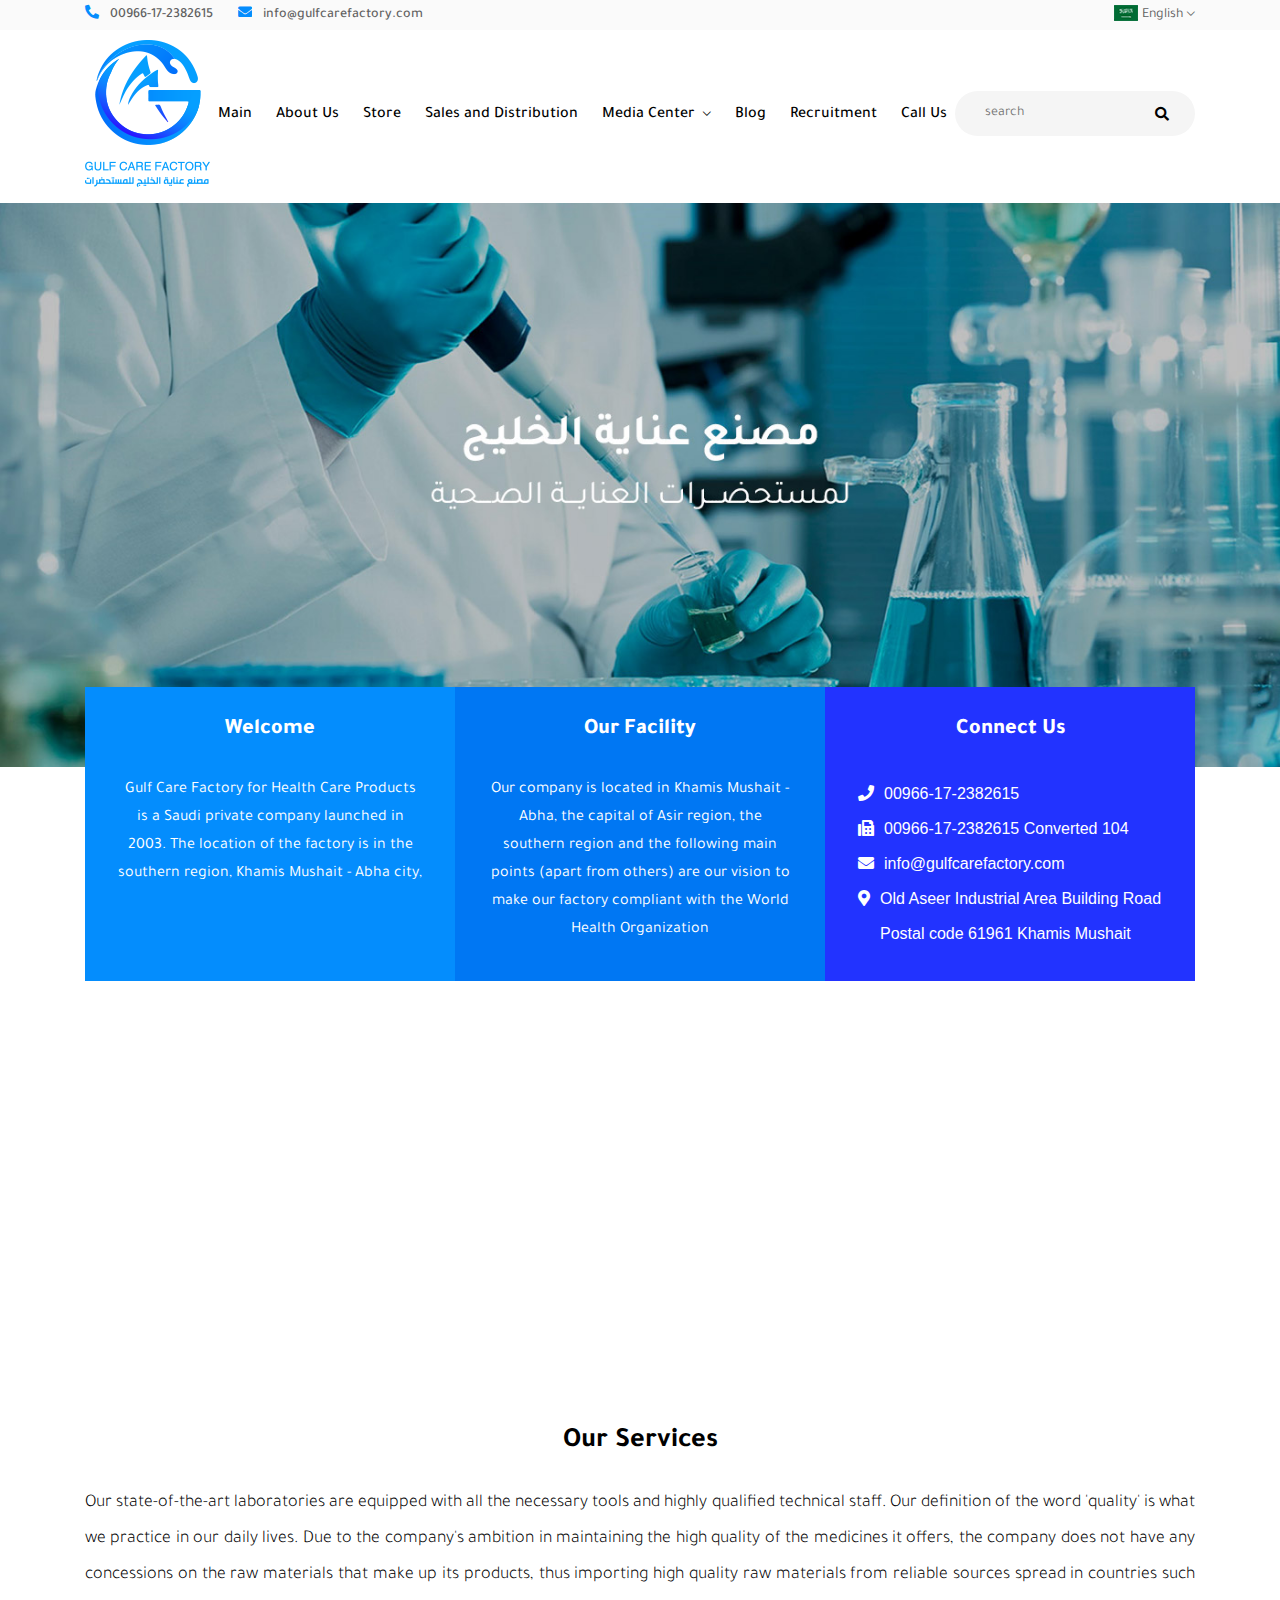
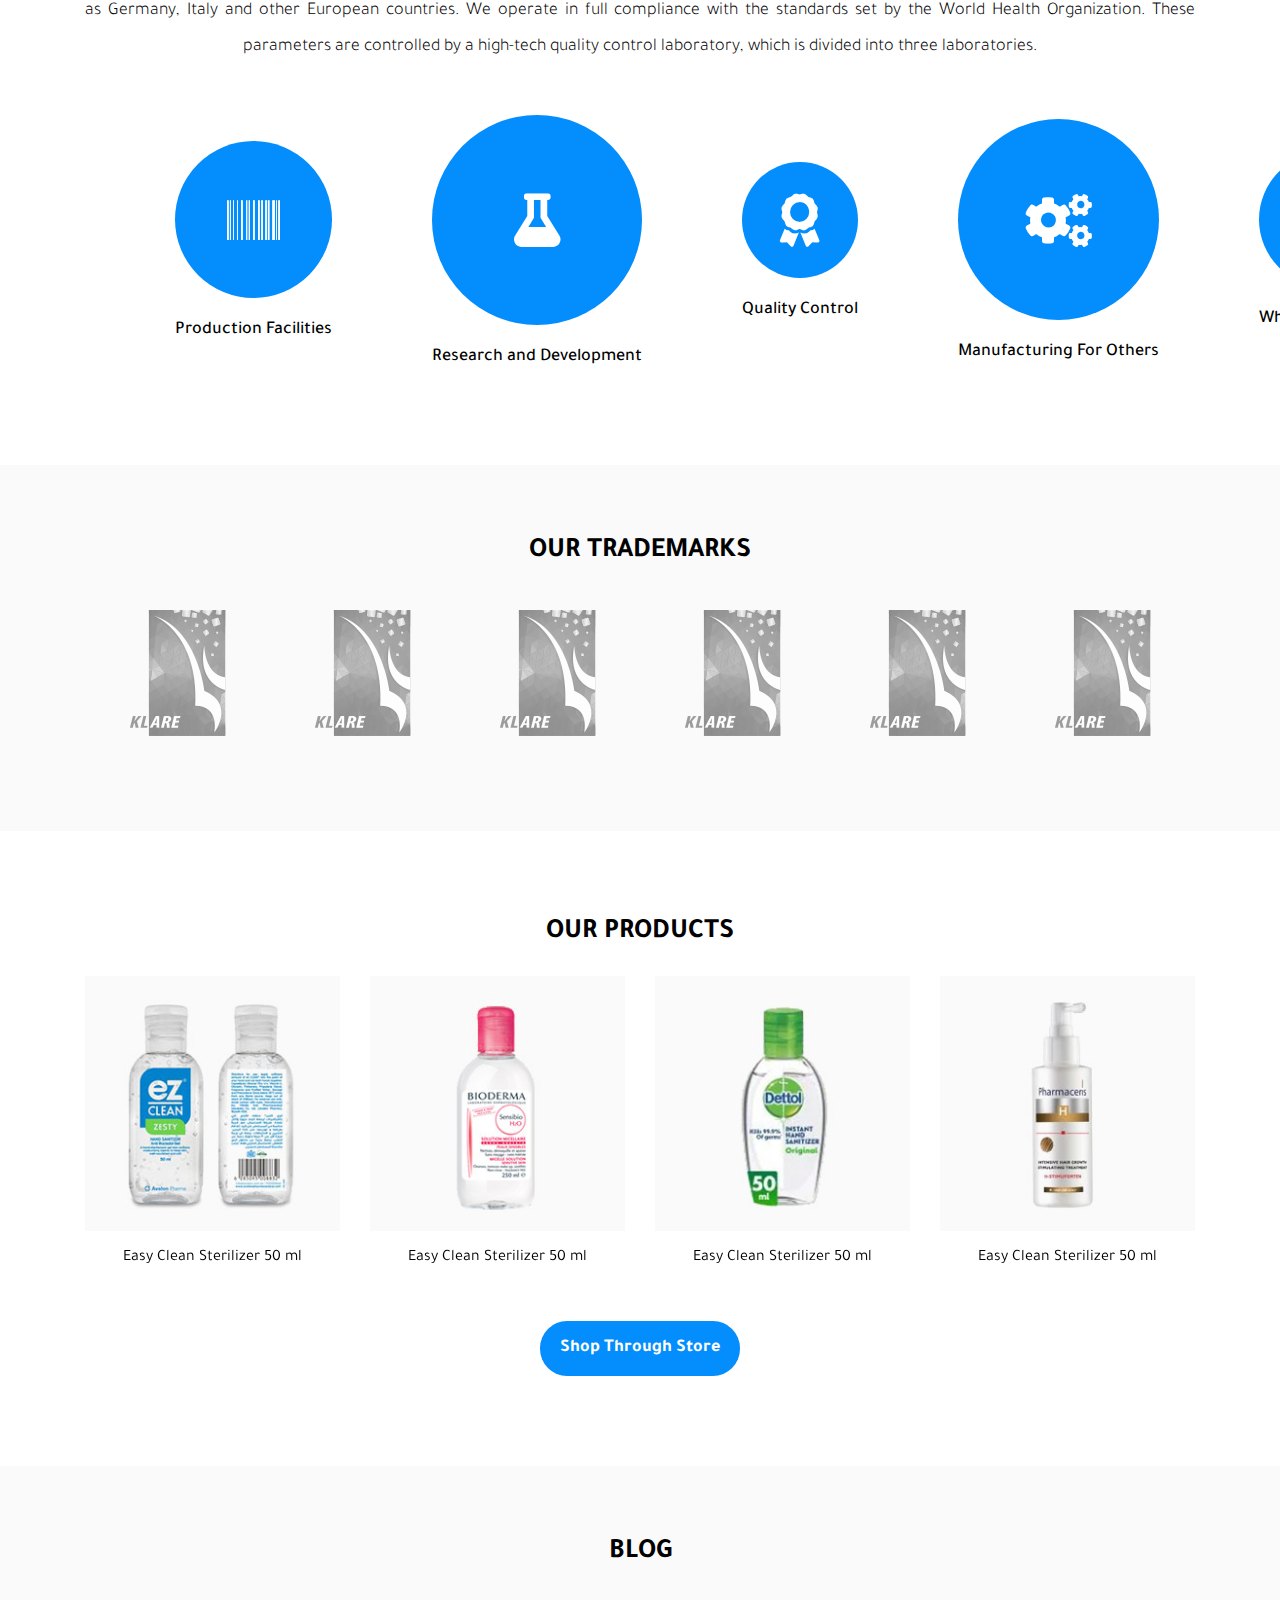
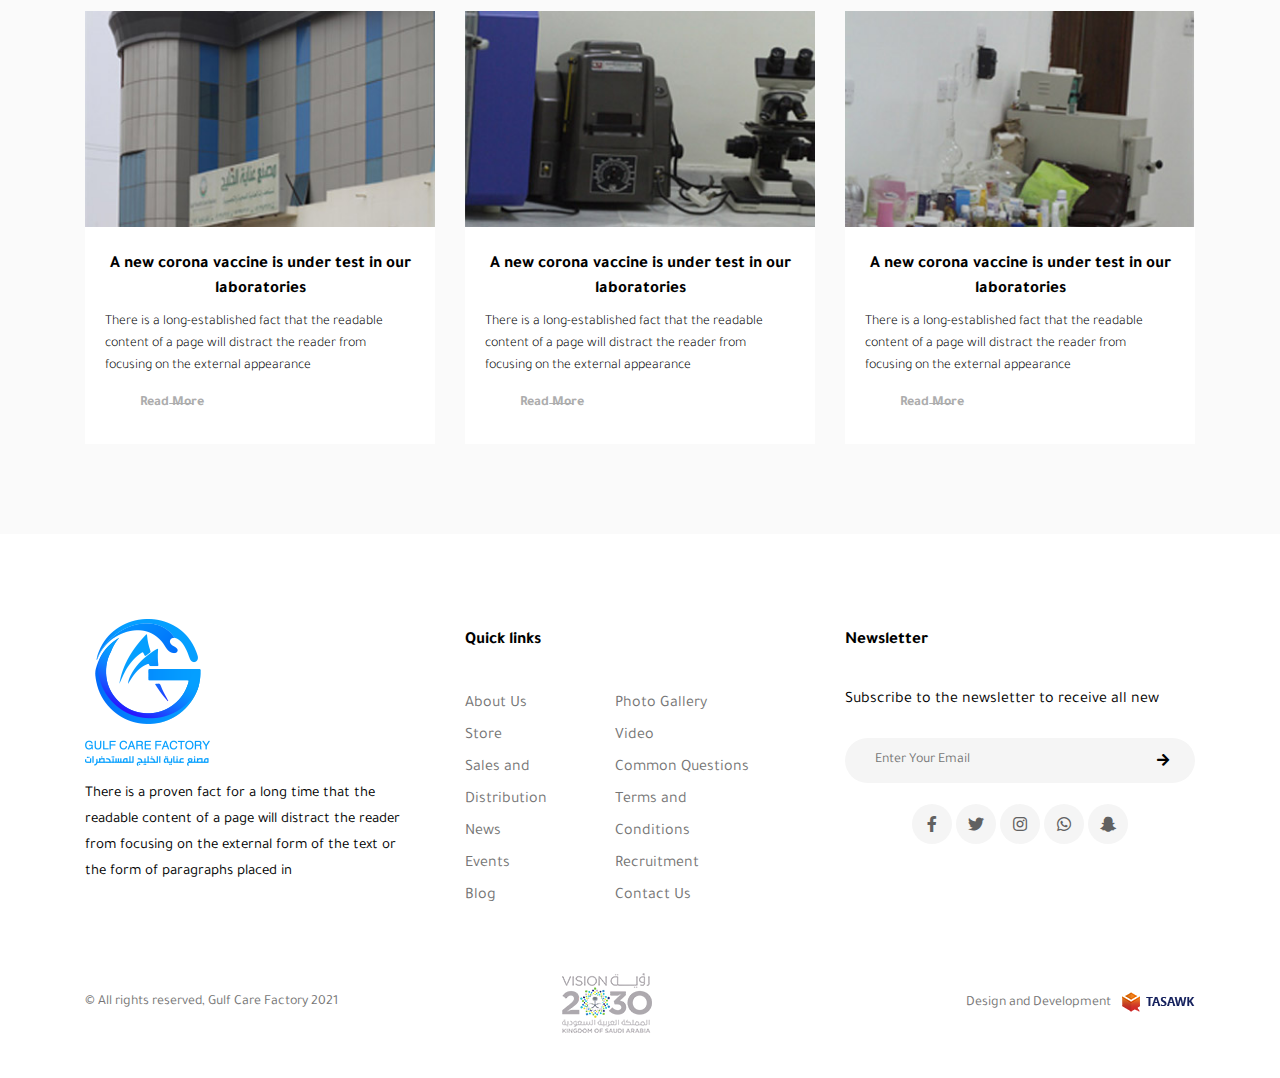
==== index.html @ c0b837b6 "first commit" ====
<!doctype html>
<html lang="en" dir="ltr">

<head>
    <meta charset="utf-8">
    <meta http-equiv="X-UA-Compatible" content="IE=edge">
    <meta name="viewport" content="width=device-width, initial-scale=1">
    <title>GULF CARE</title>
    <link rel="icon" href="images/fav.png" type="image/png">
    <link rel="stylesheet" href="css/all.min.css">
    <link rel="stylesheet" href="css/fontawesome.min.css">
    <link rel="stylesheet" href="css/bootstrap.min.css">
    <link rel="stylesheet" href="css/fonts.css">
    <link rel="stylesheet" href="css/animate.css">
    <link rel="stylesheet" href="css/Linearicons.css">
    <link rel="stylesheet" href="css/swiper.min.css">
    <link rel="stylesheet" href="css/style.css">
</head>

<body>
    <!-- header section -->
    <header>
        <div class="header-info">
            <div class="container">
                <div class="info-cont">
                    <div class="contact-info">
                        <a href="tel:0096112611219" class="phone-link">
                            <i class="fas fa-phone"></i>
                            <span>00966-17-2382615</span>
                        </a>
                        <a href="mailto:info@gulfcarefactory.com" class="phone-link">
                            <i class="fas fa-envelope"></i>
                            <span>info@gulfcarefactory.com</span>
                        </a>
                    </div>
                    <div class="lang-section d-none d-lg-block">
                        <img src="images/lang.png" alt="lang-img">
                        <div class="dropdown">
                            <span class="lang-word chevron-down">English</span>
                            <div class="dropdown-content">
                                <a class="cat-drop" href="index.html">English</a>
                                <a class="cat-drop" href="index-ar.html">العربيه</a>
                            </div>
                        </div>
                    </div>
                </div>
            </div>
        </div>
        <div class="top-header">
            <div class="container">
                <div class="nav-header plus-class">
                    <figure class="img-logo">
                        <a href="#"><img src="images/logo.png" class="img-fluid"></a>
                    </figure>
                    <div class="navgition">
                        <div class="nav-head">
                            <div class="container">
                                <div class="first-head">
                                    <figure><img src="images/logo.png" alt="img-logo"></figure>
                                    <a class="fixall close-btn">
                                        <i class="fas fa-times"></i>
                                    </a>
                                </div>
                                <div class="search-cont">
                                    <input type="email" name="txtemail" value="" class="search-input"
                                        placeholder="search">
                                    <button type="submit" class="search-button">
                                        <i class="fas fa-search"></i>
                                    </button>
                                </div>
                            </div>
                        </div>
                        <ul class="big-menu list-unstyled">
                            <li>
                                <a href="#">
                                    Main
                                </a>
                            </li>
                            <li>
                                <a href="#">
                                    About Us
                                </a>
                            </li>
                            <li>
                                <a href="#">
                                    Store
                                </a>
                            </li>
                            <li>
                                <a href="#">
                                    Sales and Distribution
                                </a>
                            </li>
                            <li class="dropdown">
                                <a href="#">Media Center </a>
                                <ul class="dropdown-content list-unstyled">
                                    <li><a href="#">News</a></li>
                                    <li><a href="#">Events</a></li>
                                    <li><a href="#">Photo Gallery</a></li>
                                    <li><a href="#">Video</a></li>
                                </ul>              
                            </li>
                            <li>
                                <a href="#">
                                    Blog
                                </a>
                            </li>
                            <li>
                                <a href="#">
                                    Recruitment
                                </a>
                            </li>
                            <li>
                                <a href="#">
                                    Call Us
                                </a>
                            </li>  
                        </ul>
                        <div class="lang-section hide-big d-lg-none d-block">
                            <img src="images/lang.png" alt="lang-img">
                            <div class="dropdown">
                                <span class="lang-word chevron-down">English</span>
                                <div class="dropdown-content">
                                    <a class="cat-drop" href="index.html">English</a>
                                    <a class="cat-drop" href="index-ar.html">العربيه</a>
                                </div>
                            </div>
                        </div>
                    </div>
                    <div class="search-cont d-none d-lg-block">
                        <input type="email" name="txtemail" value="" class="search-input"
                            placeholder="search">
                        <button type="submit" class="search-button">
                            <i class="fas fa-search"></i>
                        </button>
                    </div>
                    <div class="show-icons">
                        <a class="menu-bars fixall" id="menu-id" href="#!">
                            <i class="fas fa-bars"></i>
                        </a>
                    </div>
                </div>
            </div>
        </div>
    </header>
    <!-- header section     -->
    <!-- main slider -->
    <div class="main-slider">
        <div class="swiper-container">
            <!-- Additional required wrapper -->
            <div class="swiper-wrapper">
              <!-- Slides -->
                <div class="swiper-slide">
                    <div class="main">
                        <a href="#!" class="pro-img">
                            <img src="images/main.jpg" class="img-fluid">
                        </a>
                    </div>
                </div>
                <div class="swiper-slide">
                    <div class="main">
                        <a href="#!" class="pro-img">
                            <img src="images/main.jpg" class="img-fluid">
                        </a>
                    </div>
                </div>
                <div class="swiper-slide">
                    <div class="main">
                        <a href="#!" class="pro-img">
                            <img src="images/main.jpg" class="img-fluid">
                        </a>
                    </div>
                </div>
            </div>
            <div class="swiper-pagination"></div>
          
            <div class="swiper-btn-prev swiper-btn"><span class="fas fa-chevron-right"></span></div>
            <div class="swiper-btn-next swiper-btn"><span class="fas fa-chevron-left"></span></div>
        </div>
    </div>
    <!-- main slider -->
    <!-- about us section -->
    <div class="about-section">
        <div class="container">
            <div class="about-parent">
                <div class="about-cont">
                    <div class="about-box">
                        <h2 class="about-head">Welcome</h2>
                        <p class="about-pargh">Gulf Care Factory for Health Care Products is a Saudi private company launched in 2003. The location of the factory is in the southern region, Khamis Mushait - Abha city,</p>
                    </div>
                    <div class="about-box">
                        <h2 class="about-head">Our Facility</h2>
                        <p class="about-pargh">Our company is located in Khamis Mushait - Abha, the capital of Asir region, the southern region and the following main points (apart from others) are our vision to make our factory compliant with the World Health Organization</p>
                    </div>
                    <div class="about-box">
                        <h2 class="about-head">Connect Us</h2>
                        <div class="about-info">
                            <a href="tel:0096112611219" class="about-link">
                                <i class="fas fa-phone"></i>
                                <span>00966-17-2382615</span>
                            </a>
                            <a href="#" class="about-link">
                                <i class="fas fa-fax"></i>
                                <span>00966-17-2382615 Converted 104</span>
                            </a>
                            <a href="mailto:info@gulfcarefactory.com" class="about-link">
                                <i class="fas fa-envelope"></i>
                                <span>info@gulfcarefactory.com</span>
                            </a>
                            <a href="#" class="about-link">
                                <i class="fas fa-map-marker-alt"></i>
                                <span>Old Aseer Industrial Area Building Road
                                    Postal code 61961 Khamis Mushait</span>
                            </a>
                        </div>
                    </div>
                </div>
            </div>
        </div>
    </div>
    <!-- about us section -->
    <!-- banner section -->
    <div class="banner-section">
      <div class="container">
          <div class="banner-image wow fadeInDown" wow-data-delay="5s">
              <a href="#"><img src="images/banner.jpg" alt="banner-image"></a>
          </div>
      </div>
    </div>
    <!-- banner section -->
    <!-- ourservice section -->
    <div class="service-section">
      <div class="container">
        <div class="service-cont">
          <h2 class="service-head">Our Services</h2>
          <p class="service-pargh">Our state-of-the-art laboratories are equipped with all the necessary tools and highly qualified technical staff. Our definition of the word 'quality' is what we practice in our daily lives.
               Due to the company's ambition in maintaining the high quality of the medicines it offers, the company does not have any concessions on the raw materials that make up its products, thus importing high quality raw materials from reliable sources spread in countries such as Germany, Italy and other European countries.
               We operate in full compliance with the standards set by the World Health Organization. These parameters are controlled by a high-tech quality control laboratory, which is divided into three laboratories.</p>
        </div>
      </div>
    </div>
    <!-- ourservice section -->
    <!-- section image-cat -->
    <section class="image-cat">
        <div class="container">
            <div class="swiper-containeres">
                <div class="image-row">
                    <div class="swiper-slidees">
                        <a href="#" class="image-sub">
                            <div class="image-box">
                                <i class="fas fa-barcode"></i>
                            </div>
                            <span class="image-text">Production Facilities</span>
                        </a>
                    </div>
                    <div class="swiper-slidees">
                        <a href="#" class="image-sub">
                            <div class="image-box">
                                <i class="fas fa-flask"></i>
                            </div>
                            <span class="image-text">Research and Development</span>
                        </a>
                    </div>
                    <div class="swiper-slidees">
                        <a href="#" class="image-sub">
                            <div class="image-box">
                                <i class="fas fa-award"></i>
                            </div>
                            <span class="image-text">Quality Control</span>
                        </a>
                    </div>
                    <div class="swiper-slidees">
                        <a href="#" class="image-sub">
                            <div class="image-box">
                                <i class="fas fa-cogs"></i>
                            </div>
                            <span class="image-text">Manufacturing For Others</span>
                        </a>
                    </div>
                    <div class="swiper-slidees">
                        <a href="#" class="image-sub">
                            <div class="image-box">
                                <i class="fas fa-boxes"></i>
                            </div>
                            <span class="image-text">Wholesale Orders</span>
                        </a>
                    </div>
                </div>
            </div>
            <div class="swiper-pagination"></div>
        </div>
    </section>
    <!-- section image-cat --> 
    <!-- brand slider -->
    <div class="brand-section">
        <div class="container">
            <h2 class="brand-head">Our Trademarks</h2>
            <div class="brand-slider">
                <div class="swiper-container">
                    <!-- Additional required wrapper -->
                    <div class="swiper-wrapper">
                      <!-- Slides -->
                        <div class="swiper-slide">
                            <div class="brand">
                                <a href="#!" class="brand-img">
                                    <img src="images/logo2.png" class="img-fluid">
                                </a>
                            </div>
                        </div>
                        <div class="swiper-slide">
                            <div class="brand">
                                <a href="#!" class="brand-img">
                                    <img src="images/logo2.png" class="img-fluid">
                                </a>
                            </div>
                        </div>
                        <div class="swiper-slide">
                            <div class="brand">
                                <a href="#!" class="brand-img">
                                    <img src="images/logo2.png" class="img-fluid">
                                </a>
                            </div>
                        </div>
                        <div class="swiper-slide">
                            <div class="brand">
                                <a href="#!" class="brand-img">
                                    <img src="images/logo2.png" class="img-fluid">
                                </a>
                            </div>
                        </div>
                        <div class="swiper-slide">
                            <div class="brand">
                                <a href="#!" class="brand-img">
                                    <img src="images/logo2.png" class="img-fluid">
                                </a>
                            </div>
                        </div>
                        <div class="swiper-slide">
                            <div class="brand">
                                <a href="#!" class="brand-img">
                                    <img src="images/logo2.png" class="img-fluid">
                                </a>
                            </div>
                        </div>
                    </div>
                </div>
                <div class="swiper-pagination"></div>
                  
                <div class="swiper-btn-prev swiper-btn"><span class="fas fa-chevron-right"></span></div>
                <div class="swiper-btn-next swiper-btn"><span class="fas fa-chevron-left"></span></div>
            </div>
        </div>
    </div>
    <!-- brand slider -->    
    <!-- product slider -->
    <div class="product-section">
        <div class="container">
            <h2 class="product-head">Our Products</h2>
            <div class="product-slider">
                <div class="swiper-container">
                    <!-- Additional required wrapper -->
                    <div class="swiper-wrapper">
                      <!-- Slides -->
                        <div class="swiper-slide">
                            <div class="product">
                                <a href="#!" class="product-img">
                                    <img src="images/product1.jpg" class="img-fluid">
                                </a>
                                <div class="product-content">
                                    <a class="product-name" href="#!">Easy Clean Sterilizer 50 ml</a>
                                </div> 
                            </div>   
                        </div>
                        <div class="swiper-slide">
                            <div class="product">
                                <a href="#!" class="product-img">
                                    <img src="images/product2.jpg" class="img-fluid">
                                </a>
                                <div class="product-content">
                                    <a class="product-name" href="#!">Easy Clean Sterilizer 50 ml</a>
                                </div> 
                            </div>
                        </div>
                        <div class="swiper-slide">
                            <div class="product">
                                <a href="#!" class="product-img">
                                    <img src="images/product3.jpg" class="img-fluid">
                                </a>
                                <div class="product-content">
                                    <a class="product-name" href="#!">Easy Clean Sterilizer 50 ml</a>
                                </div> 
                            </div>
                        </div>
                        <div class="swiper-slide">
                            <div class="product">
                                <a href="#!" class="product-img">
                                    <img src="images/product4.jpg" class="img-fluid">
                                </a>
                                <div class="product-content">
                                    <a class="product-name" href="#!">Easy Clean Sterilizer 50 ml</a>
                                </div> 
                            </div>
                        </div>
                    </div>
                </div>
                <div class="swiper-pagination"></div>
                  
                <div class="swiper-btn-prev swiper-btn"><span class="fas fa-chevron-right"></span></div>
                <div class="swiper-btn-next swiper-btn"><span class="fas fa-chevron-left"></span></div>

                <div class="product-submit">
                    <button class="product-button">Shop Through Store</button>
                </div>
            </div>
        </div>
    </div>
    <!-- product slider -->   
    <!-- product slider -->
    <div class="blog-section">
        <div class="container">
            <h2 class="blog-head">Blog</h2>
            <div class="blog-slider">
                <div class="swiper-container">
                    <!-- Additional required wrapper -->
                    <div class="swiper-wrapper">
                      <!-- Slides -->
                        <div class="swiper-slide">
                            <div class="blog">
                                <a href="#!" class="blog-img">
                                    <img src="images/box1.jpg" class="img-fluid">
                                </a>
                                <div class="blog-content">
                                    <a class="blog-name" href="#!">A new corona vaccine is under test in our laboratories</a>
                                    <p class="blog-pargh">There is a long-established fact that the readable content of a page will distract the reader from focusing on the external appearance</p>
                                    <a href="#" class="blog-link">Read More</a>
                                </div>
                            </div>   
                        </div>
                        <div class="swiper-slide">
                            <div class="blog">
                                <a href="#!" class="blog-img">
                                    <img src="images/box2.jpg" class="img-fluid">
                                </a>
                                <div class="blog-content">
                                    <a class="blog-name" href="#!">A new corona vaccine is under test in our laboratories</a>
                                    <p class="blog-pargh">There is a long-established fact that the readable content of a page will distract the reader from focusing on the external appearance</p>
                                    <a href="#" class="blog-link">Read More</a>
                                </div> 
                            </div>
                        </div>
                        <div class="swiper-slide">
                            <div class="blog">
                                <a href="#!" class="blog-img">
                                    <img src="images/box3.jpg" class="img-fluid">
                                </a>
                                <div class="blog-content">
                                    <a class="blog-name" href="#!">A new corona vaccine is under test in our laboratories</a>
                                    <p class="blog-pargh">There is a long-established fact that the readable content of a page will distract the reader from focusing on the external appearance</p>
                                    <a href="#" class="blog-link">Read More</a>
                                </div>
                            </div>
                        </div>
                    </div>
                </div>
                <div class="swiper-pagination"></div>
                  
                <div class="swiper-btn-prev swiper-btn"><span class="fas fa-chevron-right"></span></div>
                <div class="swiper-btn-next swiper-btn"><span class="fas fa-chevron-left"></span></div>
            </div>
        </div>
    </div>
    <!-- blog slider -->
    <footer>
        <div class="container">
            <div class="first-footer">
                <div class="row">
                    <div class="col-lg-4 col-xs-12">
                        <figure class="footer-logo">
                            <img src="images/logo.png" class="img-fluid" alt="logo">
                        </figure>
                        <p class="footer-pargh">There is a proven fact for a long time that the readable content of a page will distract the reader from focusing on the external form of the text or the form of paragraphs placed in </p>
                    </div>
                    <div class="col-lg-4 col-xs-12">
                        <div class="list-footer">
                            <h3 class="list-head">Quick links</h3>
                            <div class="list-cont">
                                <div class="nav-foot-cont">
                                    <ul class="nav-foot list-unstyled">
                                        <li>
                                            <a href="#">About Us</a>
                                        </li>
                                        <li>
                                            <a href="#">Store</a>
                                        </li>
                                        <li>
                                            <a href="#">Sales and Distribution</a>
                                        </li>
                                        <li>
                                            <a href="#">News</a>
                                        </li>
                                        <li>
                                            <a href="#">Events</a>
                                        </li>
                                        <li>
                                            <a href="#">Blog</a>
                                        </li>
                                    </ul>
                                </div>
                                <div class="nav-foot-cont">
                                    <ul class="nav-foot list-unstyled">
                                        <li>
                                            <a href="#">Photo Gallery</a>
                                        </li>
                                        <li>
                                            <a href="#">Video</a>
                                        </li>
                                        <li>
                                            <a href="#">Common Questions</a>
                                        </li>
                                        <li>
                                            <a href="#">Terms and Conditions
                                            </a>
                                        </li>
                                        <li>
                                            <a href="#">Recruitment</a>
                                        </li>
                                        <li>
                                            <a href="#">Contact Us</a>
                                        </li>
                                    </ul>
                                </div>
                            </div>
                        </div>    
                    </div>
                    <div class="col-lg-4 col-xs-12">
                        <div class="news-letter">
                            <form action="" method="post">
                                <h3 class="news-header foot-header">Newsletter</h3>
                                <span class="news-span">Subscribe to the newsletter to receive all new</span>
                                <div class="newsletter-cont">
                                    <input type="email" name="txtemail" value="" class="newsletter-input"
                                        placeholder="Enter Your Email">
                                    <button type="submit" class="newsletter-button">
                                        <i class="fas fa-arrow-right"></i>
                                    </button>
                                </div>
                            </form>
                        </div>
                        <div class="social">
                            <a href="#" class="social-link">
                                <i class="fab fa-facebook-f"></i>
                            </a>
                            <a href="#" class="social-link">
                                <i class="fab fa-twitter"></i>
                            </a>
                            <a href="#" class="social-link">
                                <i class="fab fa-instagram"></i>
                            </a>
                            <a href="#" class="social-link">
                                <i class="fab fa-whatsapp"></i>
                            </a>
                            <a href="#" class="social-link">
                                <i class="fab fa-snapchat-ghost"></i>
                            </a>
                        </div>
                    </div>
                </div>
            </div>
            <div class="second-footer">
                <div class="copy-right"> © All rights reserved, Gulf Care Factory 2021 </div>
                <a href="#" class="saudi-img"><img src="images/Saudi.png" alt="vision"></a>
                <span class="design-text"><span>Design and Development </span>
                    <a href="#"><img src="images/tasawk-en.png" class="taswak" alt="taswak"></a>
                </span>
            </div>
        </div>
    </footer> 
    <!-- overlay -->
    <div class="overlay-box"></div>
    <div class="overlay-box2"></div>
    <!-- overlay -->
    <script src="js/jquery-3.4.1.min.js"></script>
    <script src="js/bootstrap.min.js"></script>
    <script src="js/swiper.min.js"></script>
    <script src="js/simpleParallax.js"></script>
    <script src="js/wow.min.js"></script>
    <script src="js/script.js"></script>

</body>

</html>
---- css/fonts.css ----
@font-face {
    font-family: "TajawalExtraLight";
    src: url("../webfonts/Tajawal/Tajawal-ExtraLight.woff2") format("woff2"), url("../webfonts/Tajawal/Tajawal-ExtraLight.woff") format("woff"), url("../webfonts/Tajawal/Tajawal-ExtraLight.ttf") format("truetype");
    font-weight: 200;
    font-style: normal;
}

@font-face {
    font-family: "TajawalLight";
    src: url("../webfonts/Tajawal/Tajawal-Light.woff2") format("woff2"), url("../webfonts/Tajawal/Tajawal-Light.woff") format("woff"), url("../webfonts/Tajawal/Tajawal-Light.ttf") format("truetype");
    font-weight: 300;
    font-style: normal;
}

@font-face {
    font-family: "TajawalRegular";
    src: url("../webfonts/Tajawal/Tajawal-Regular.woff2") format("woff2"), url("../webfonts/Tajawal/Tajawal-Regular.woff") format("woff"), url("../webfonts/Tajawal/Tajawal-Regular.ttf") format("truetype");
    font-weight: 400;
    font-style: normal;
}

@font-face {
    font-family: "TajawalMedium";
    src: url("../webfonts/Tajawal/Tajawal-Medium.woff2") format("woff2"), url("../webfonts/Tajawal/Tajawal-Medium.woff") format("woff"), url("../webfonts/Tajawal/Tajawal-Medium.ttf") format("truetype");
    font-weight: 500;
    font-style: normal;
}

@font-face {
    font-family: "TajawalBold";
    src: url("../webfonts/Tajawal/Tajawal-Bold.woff2") format("woff2"), url("../webfonts/Tajawal/Tajawal-Bold.woff") format("woff"), url("../webfonts/Tajawal/Tajawal-Bold.ttf") format("truetype");
    font-weight: 700;
    font-style: normal;
}

@font-face {
    font-family: "TajawalExtraBold";
    src: url("../webfonts/Tajawal/Tajawal-ExtraBold.woff2") format("woff2"), url("../webfonts/Tajawal/Tajawal-ExtraBold.woff") format("woff"), url("../webfonts/Tajawal/Tajawal-ExtraBold.ttf") format("truetype");
    font-weight: 800;
    font-style: normal;
}

@font-face {
    font-family: "TajawalBlack";
    src: url("../webfonts/Tajawal/Tajawal-Black.woff2") format("woff2"), url("../webfonts/Tajawal/Tajawal-Black.woff") format("woff"), url("../webfonts/Tajawal/Tajawal-Black.ttf") format("truetype");
    font-weight: 900;
    font-style: normal;
}
---- css/Linearicons.css ----
@font-face {
	font-family: 'Linearicons-Free';
	 src: url('../webfonts/Linearicons/Linearicons-Free.eot?w118d');
     src: url('../webfonts/Linearicons/Linearicons-Free.eot?#iefixw118d') format('embedded-opentype'),
          url('../webfonts/Linearicons/Linearicons-Free.woff2?w118d') format('woff2'),
          url('../webfonts/Linearicons/Linearicons-Free.woff?w118d') format('woff'), url('../webfonts/Linearicons/Linearicons-Free.ttf?w118d')             format('truetype'), 
          url('../webfonts/Linearicons/Linearicons-Free.svg?w118d#Linearicons-Free') format('svg');;
	font-weight: normal;
	font-style: normal;
}

.lnr {
	font-family: 'Linearicons-Free';
	speak: none;
	font-style: normal;
	font-weight: normal;
	font-variant: normal;
	text-transform: none;
	line-height: 1;

	/* Better Font Rendering =========== */
	-webkit-font-smoothing: antialiased;
	-moz-osx-font-smoothing: grayscale;
}

.lnr-home:before {
	content: "\e800";
}
.lnr-apartment:before {
	content: "\e801";
}
.lnr-pencil:before {
	content: "\e802";
}
.lnr-magic-wand:before {
	content: "\e803";
}
.lnr-drop:before {
	content: "\e804";
}
.lnr-lighter:before {
	content: "\e805";
}
.lnr-poop:before {
	content: "\e806";
}
.lnr-sun:before {
	content: "\e807";
}
.lnr-moon:before {
	content: "\e808";
}
.lnr-cloud:before {
	content: "\e809";
}
.lnr-cloud-upload:before {
	content: "\e80a";
}
.lnr-cloud-download:before {
	content: "\e80b";
}
.lnr-cloud-sync:before {
	content: "\e80c";
}
.lnr-cloud-check:before {
	content: "\e80d";
}
.lnr-database:before {
	content: "\e80e";
}
.lnr-lock:before {
	content: "\e80f";
}
.lnr-cog:before {
	content: "\e810";
}
.lnr-trash:before {
	content: "\e811";
}
.lnr-dice:before {
	content: "\e812";
}
.lnr-heart:before {
	content: "\e813";
}
.lnr-star:before {
	content: "\e814";
}
.lnr-star-half:before {
	content: "\e815";
}
.lnr-star-empty:before {
	content: "\e816";
}
.lnr-flag:before {
	content: "\e817";
}
.lnr-envelope:before {
	content: "\e818";
}
.lnr-paperclip:before {
	content: "\e819";
}
.lnr-inbox:before {
	content: "\e81a";
}
.lnr-eye:before {
	content: "\e81b";
}
.lnr-printer:before {
	content: "\e81c";
}
.lnr-file-empty:before {
	content: "\e81d";
}
.lnr-file-add:before {
	content: "\e81e";
}
.lnr-enter:before {
	content: "\e81f";
}
.lnr-exit:before {
	content: "\e820";
}
.lnr-graduation-hat:before {
	content: "\e821";
}
.lnr-license:before {
	content: "\e822";
}
.lnr-music-note:before {
	content: "\e823";
}
.lnr-film-play:before {
	content: "\e824";
}
.lnr-camera-video:before {
	content: "\e825";
}
.lnr-camera:before {
	content: "\e826";
}
.lnr-picture:before {
	content: "\e827";
}
.lnr-book:before {
	content: "\e828";
}
.lnr-bookmark:before {
	content: "\e829";
}
.lnr-user:before {
	content: "\e82a";
}
.lnr-users:before {
	content: "\e82b";
}
.lnr-shirt:before {
	content: "\e82c";
}
.lnr-store:before {
	content: "\e82d";
}
.lnr-cart:before {
	content: "\e82e";
}
.lnr-tag:before {
	content: "\e82f";
}
.lnr-phone-handset:before {
	content: "\e830";
}
.lnr-phone:before {
	content: "\e831";
}
.lnr-pushpin:before {
	content: "\e832";
}
.lnr-map-marker:before {
	content: "\e833";
}
.lnr-map:before {
	content: "\e834";
}
.lnr-location:before {
	content: "\e835";
}
.lnr-calendar-full:before {
	content: "\e836";
}
.lnr-keyboard:before {
	content: "\e837";
}
.lnr-spell-check:before {
	content: "\e838";
}
.lnr-screen:before {
	content: "\e839";
}
.lnr-smartphone:before {
	content: "\e83a";
}
.lnr-tablet:before {
	content: "\e83b";
}
.lnr-laptop:before {
	content: "\e83c";
}
.lnr-laptop-phone:before {
	content: "\e83d";
}
.lnr-power-switch:before {
	content: "\e83e";
}
.lnr-bubble:before {
	content: "\e83f";
}
.lnr-heart-pulse:before {
	content: "\e840";
}
.lnr-construction:before {
	content: "\e841";
}
.lnr-pie-chart:before {
	content: "\e842";
}
.lnr-chart-bars:before {
	content: "\e843";
}
.lnr-gift:before {
	content: "\e844";
}
.lnr-diamond:before {
	content: "\e845";
}
.lnr-linearicons:before {
	content: "\e846";
}
.lnr-dinner:before {
	content: "\e847";
}
.lnr-coffee-cup:before {
	content: "\e848";
}
.lnr-leaf:before {
	content: "\e849";
}
.lnr-paw:before {
	content: "\e84a";
}
.lnr-rocket:before {
	content: "\e84b";
}
.lnr-briefcase:before {
	content: "\e84c";
}
.lnr-bus:before {
	content: "\e84d";
}
.lnr-car:before {
	content: "\e84e";
}
.lnr-train:before {
	content: "\e84f";
}
.lnr-bicycle:before {
	content: "\e850";
}
.lnr-wheelchair:before {
	content: "\e851";
}
.lnr-select:before {
	content: "\e852";
}
.lnr-earth:before {
	content: "\e853";
}
.lnr-smile:before {
	content: "\e854";
}
.lnr-sad:before {
	content: "\e855";
}
.lnr-neutral:before {
	content: "\e856";
}
.lnr-mustache:before {
	content: "\e857";
}
.lnr-alarm:before {
	content: "\e858";
}
.lnr-bullhorn:before {
	content: "\e859";
}
.lnr-volume-high:before {
	content: "\e85a";
}
.lnr-volume-medium:before {
	content: "\e85b";
}
.lnr-volume-low:before {
	content: "\e85c";
}
.lnr-volume:before {
	content: "\e85d";
}
.lnr-mic:before {
	content: "\e85e";
}
.lnr-hourglass:before {
	content: "\e85f";
}
.lnr-undo:before {
	content: "\e860";
}
.lnr-redo:before {
	content: "\e861";
}
.lnr-sync:before {
	content: "\e862";
}
.lnr-history:before {
	content: "\e863";
}
.lnr-clock:before {
	content: "\e864";
}
.lnr-download:before {
	content: "\e865";
}
.lnr-upload:before {
	content: "\e866";
}
.lnr-enter-down:before {
	content: "\e867";
}
.lnr-exit-up:before {
	content: "\e868";
}
.lnr-bug:before {
	content: "\e869";
}
.lnr-code:before {
	content: "\e86a";
}
.lnr-link:before {
	content: "\e86b";
}
.lnr-unlink:before {
	content: "\e86c";
}
.lnr-thumbs-up:before {
	content: "\e86d";
}
.lnr-thumbs-down:before {
	content: "\e86e";
}
.lnr-magnifier:before {
	content: "\e86f";
}
.lnr-cross:before {
	content: "\e870";
}
.lnr-menu:before {
	content: "\e871";
}
.lnr-list:before {
	content: "\e872";
}
.lnr-chevron-up:before {
	content: "\e873";
}
.lnr-chevron-down:before {
	content: "\e874";
}
.lnr-chevron-left:before {
	content: "\e875";
}
.lnr-chevron-right:before {
	content: "\e876";
}
.lnr-arrow-up:before {
	content: "\e877";
}
.lnr-arrow-down:before {
	content: "\e878";
}
.lnr-arrow-left:before {
	content: "\e879";
}
.lnr-arrow-right:before {
	content: "\e87a";
}
.lnr-move:before {
	content: "\e87b";
}
.lnr-warning:before {
	content: "\e87c";
}
.lnr-question-circle:before {
	content: "\e87d";
}
.lnr-menu-circle:before {
	content: "\e87e";
}
.lnr-checkmark-circle:before {
	content: "\e87f";
}
.lnr-cross-circle:before {
	content: "\e880";
}
.lnr-plus-circle:before {
	content: "\e881";
}
.lnr-circle-minus:before {
	content: "\e882";
}
.lnr-arrow-up-circle:before {
	content: "\e883";
}
.lnr-arrow-down-circle:before {
	content: "\e884";
}
.lnr-arrow-left-circle:before {
	content: "\e885";
}
.lnr-arrow-right-circle:before {
	content: "\e886";
}
.lnr-chevron-up-circle:before {
	content: "\e887";
}
.lnr-chevron-down-circle:before {
	content: "\e888";
}
.lnr-chevron-left-circle:before {
	content: "\e889";
}
.lnr-chevron-right-circle:before {
	content: "\e88a";
}
.lnr-crop:before {
	content: "\e88b";
}
.lnr-frame-expand:before {
	content: "\e88c";
}
.lnr-frame-contract:before {
	content: "\e88d";
}
.lnr-layers:before {
	content: "\e88e";
}
.lnr-funnel:before {
	content: "\e88f";
}
.lnr-text-format:before {
	content: "\e890";
}
.lnr-text-format-remove:before {
	content: "\e891";
}
.lnr-text-size:before {
	content: "\e892";
}
.lnr-bold:before {
	content: "\e893";
}
.lnr-italic:before {
	content: "\e894";
}
.lnr-underline:before {
	content: "\e895";
}
.lnr-strikethrough:before {
	content: "\e896";
}
.lnr-highlight:before {
	content: "\e897";
}
.lnr-text-align-left:before {
	content: "\e898";
}
.lnr-text-align-center:before {
	content: "\e899";
}
.lnr-text-align-right:before {
	content: "\e89a";
}
.lnr-text-align-justify:before {
	content: "\e89b";
}
.lnr-line-spacing:before {
	content: "\e89c";
}
.lnr-indent-increase:before {
	content: "\e89d";
}
.lnr-indent-decrease:before {
	content: "\e89e";
}
.lnr-pilcrow:before {
	content: "\e89f";
}
.lnr-direction-ltr:before {
	content: "\e8a0";
}
.lnr-direction-rtl:before {
	content: "\e8a1";
}
.lnr-page-break:before {
	content: "\e8a2";
}
.lnr-sort-alpha-asc:before {
	content: "\e8a3";
}
.lnr-sort-amount-asc:before {
	content: "\e8a4";
}
.lnr-hand:before {
	content: "\e8a5";
}
.lnr-pointer-up:before {
	content: "\e8a6";
}
.lnr-pointer-right:before {
	content: "\e8a7";
}
.lnr-pointer-down:before {
	content: "\e8a8";
}
.lnr-pointer-left:before {
	content: "\e8a9";
}
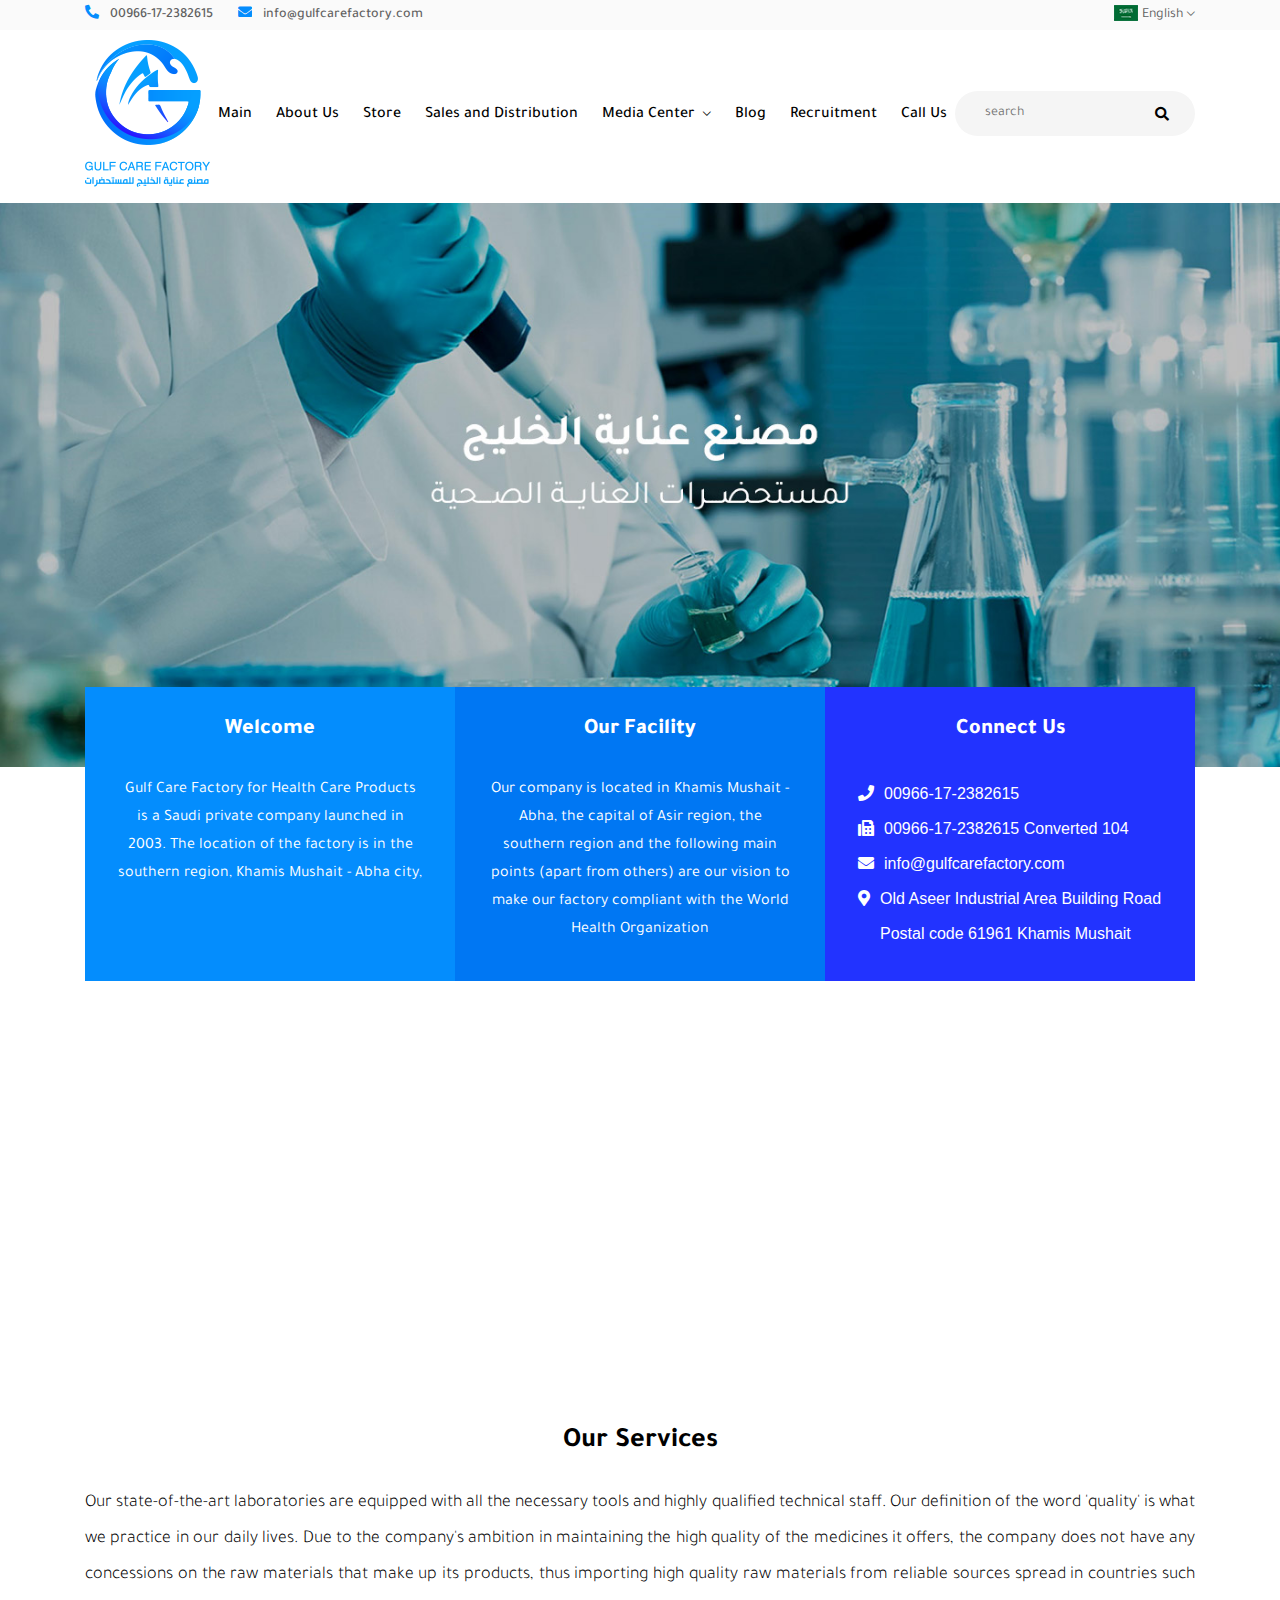
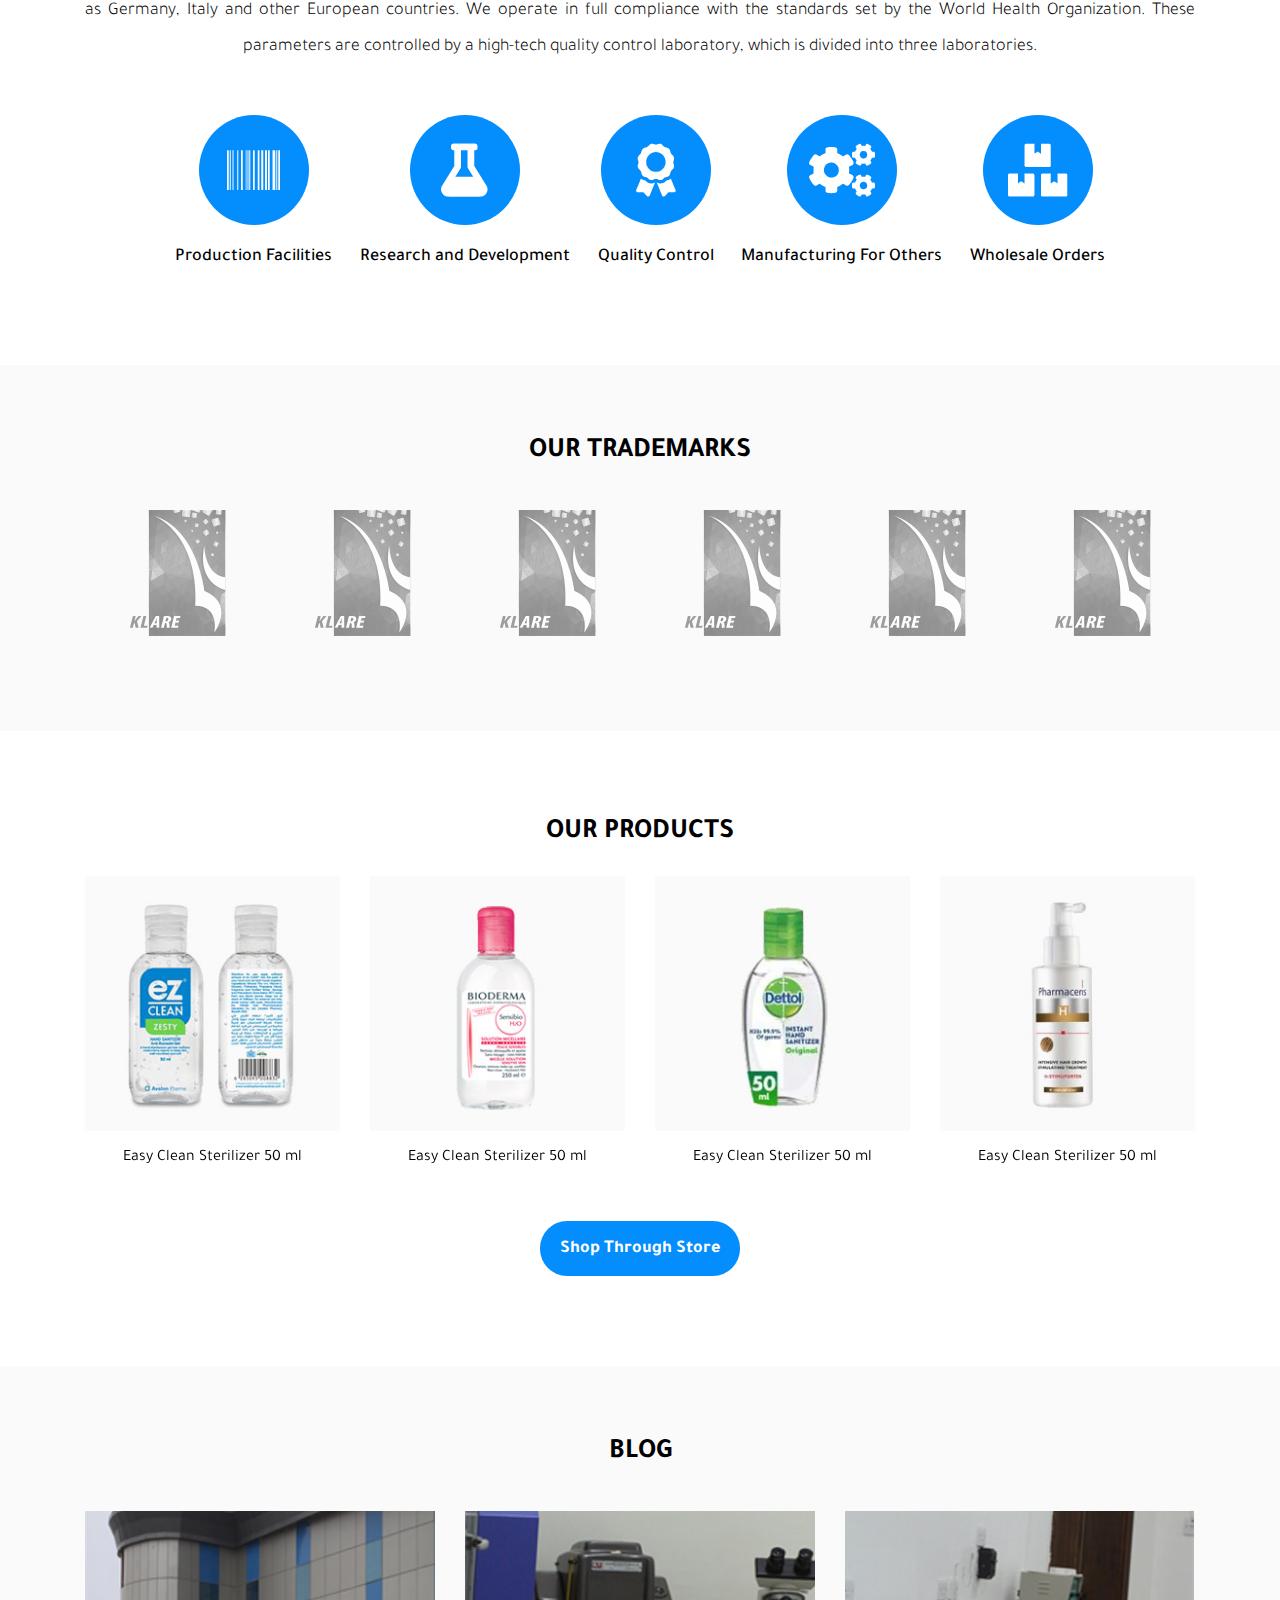
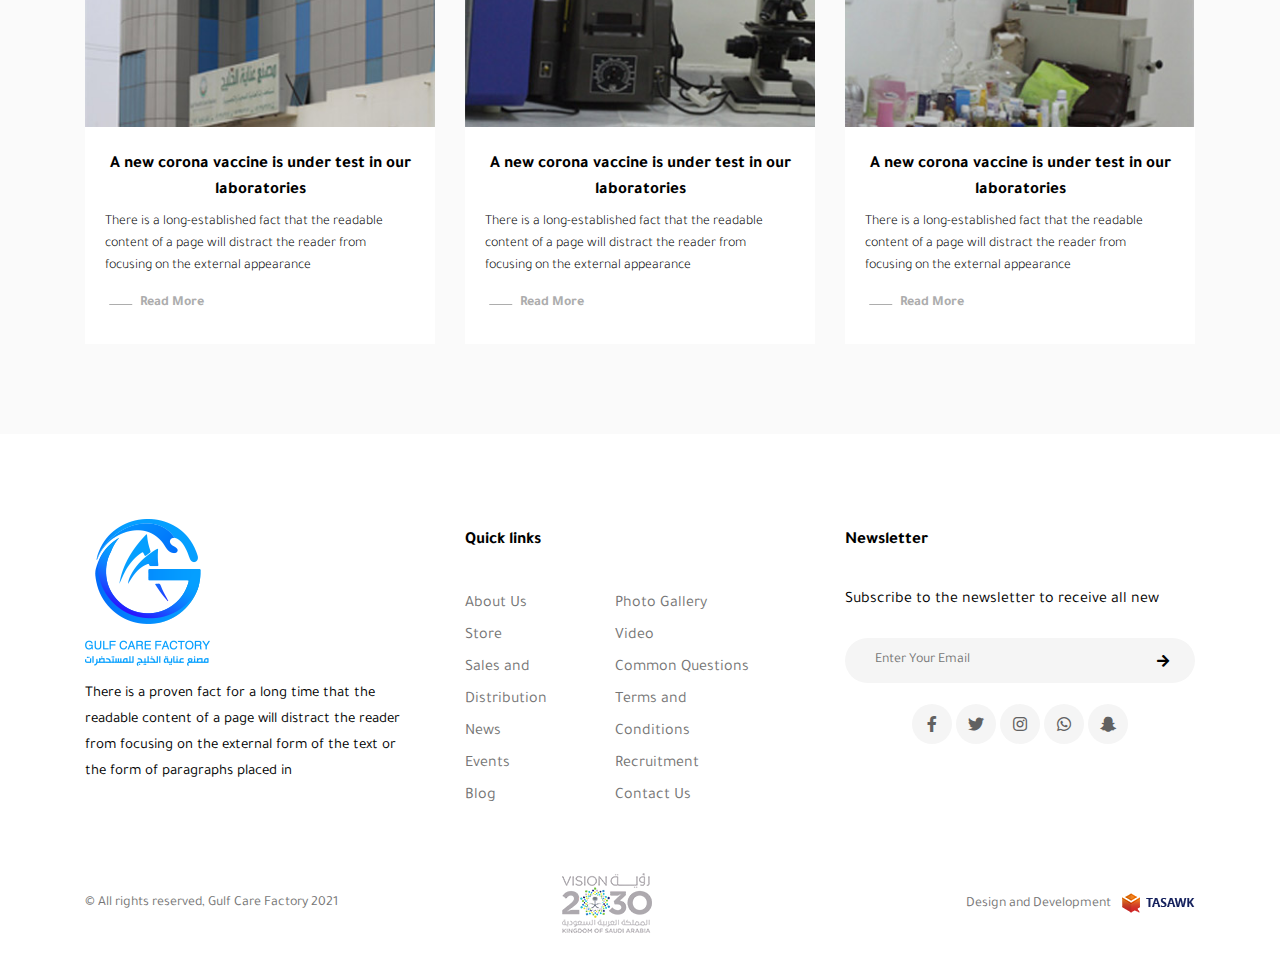
==== commit d4049868: "modify css" ====
--- a/index.html
+++ b/index.html
@@ -248,7 +248,7 @@
                     <div class="swiper-slidees">
                         <a href="#" class="image-sub">
                             <div class="image-box">
-                                <i class="fas fa-barcode"></i>
+                                <img src="images/cat1.png" alt="cat-img">
                             </div>
                             <span class="image-text">Production Facilities</span>
                         </a>
@@ -256,7 +256,7 @@
                     <div class="swiper-slidees">
                         <a href="#" class="image-sub">
                             <div class="image-box">
-                                <i class="fas fa-flask"></i>
+                                <img src="images/cat2.png" alt="cat-img">
                             </div>
                             <span class="image-text">Research and Development</span>
                         </a>
@@ -264,7 +264,7 @@
                     <div class="swiper-slidees">
                         <a href="#" class="image-sub">
                             <div class="image-box">
-                                <i class="fas fa-award"></i>
+                                <img src="images/cat3.png" alt="cat-img">
                             </div>
                             <span class="image-text">Quality Control</span>
                         </a>
@@ -272,7 +272,7 @@
                     <div class="swiper-slidees">
                         <a href="#" class="image-sub">
                             <div class="image-box">
-                                <i class="fas fa-cogs"></i>
+                                <img src="images/cat4.png" alt="cat-img">
                             </div>
                             <span class="image-text">Manufacturing For Others</span>
                         </a>
@@ -280,7 +280,7 @@
                     <div class="swiper-slidees">
                         <a href="#" class="image-sub">
                             <div class="image-box">
-                                <i class="fas fa-boxes"></i>
+                                <img src="images/cat5.png" alt="cat-img">
                             </div>
                             <span class="image-text">Wholesale Orders</span>
                         </a>
--- a/css/style.css
+++ b/css/style.css
@@ -402,7 +402,7 @@
 /*                          main-slider                             */
 /*                                about us section                                */
 .about-section{
-    margin-bottom: 273px;
+    margin-bottom: 60px;
 }
 .about-section .about-parent{
     position: relative;
@@ -410,8 +410,8 @@
 
 .about-section .about-cont{
     display: flex;
-    position: absolute;
-    top: -80px;
+    position: relative;
+    margin-top: -80px;
     z-index: 9;
 }
 .about-cont .about-box{
@@ -511,27 +511,18 @@
 }
 .image-row{
     display: flex;
+    justify-content: space-between;
     align-items: center;
     padding: 0 90px;
+    flex-wrap: wrap;
 }
 .image-row a{
     text-decoration: none;
 }
-/* html[dir=rtl] .image-row .image-sub{
-    margin-right: 0px;
-    margin-left: 100px;
-} */
-html[dir=rtl] .image-row .swiper-slidees{
-    margin-right: 0px;
-    margin-left: 100px;
-}
-.image-row .swiper-slidees{
-    margin-right: 100px;
-    width: 100%;
-}
+
 .image-row .image-sub{
     text-align: center;
-    width: 100%;
+    width: 100%; 
     display: inline-block;
 }
 html[dir=rtl] .image-row .swiper-slidees:last-of-type{
@@ -542,24 +533,21 @@
 }
 .image-row .image-box{
     border-radius: 50%;
+    padding: 5px;/*for big image*/
+    width: 110px;
+    height: 110px;
     background-color: #048dfd;
+    margin: 0 auto;
     margin-bottom: 18px;
     overflow: hidden;
-    padding-bottom: 100%;
-    position: relative;
-    width: 100%;
-    transition: all 0.3s ease-in-out;
-}
-.image-row .image-box i{
-    position: absolute;
-    top: 50%;
-    left: 50%;
-    font-size: 53px;
-    color: #fff;
-    width: auto;
+    position: relative;
+    display: flex;
+    align-items: center;
+    justify-content: center;
+    transition: all 0.3s ease-in-out;
+}
+.image-row .image-box img{
     max-width: 100%;
-    height: auto;
-    transform: translate(-50%,-50%);
 }
 .image-row .image-text{
     font-size: 18px;
@@ -1006,7 +994,7 @@
 }
 html[dir=ltr] .blog .blog-link::before{
     right: auto;
-    left: 15%;
+    left: -7%;
 }
 .blog-slider .swiper-pagination {
     position: relative;
@@ -1528,7 +1516,7 @@
     /*                    menu in phone size                      */
     /*                       about section                        */
     .about-section{
-        margin-bottom: 870px;
+        margin-bottom: 30px;
     }
     .about-section .about-cont{
         flex-direction: column;
@@ -1544,6 +1532,10 @@
     /*                        image-cat section                   */
     .image-row{
         padding: 0;
+        flex-wrap: unset;
+    }
+    html[dir=ltr] .image-row .image-text{
+        font-size: 15px;
     }
     .image-cat .swiper-pagination{
         bottom: -30px;
@@ -1566,7 +1558,16 @@
     .blog .blog-content{
         padding: 25px 10px 30px;
     }
-    .blog .blog-link::before{
+    .blog .blog-name{
+        font-size: 15px;
+    }
+    .blog .blog-pargh{
+        text-align: justify;
+    }
+    html[dir=ltr] .blog .blog-link::before{
+        left: -20px;
+    }
+    html[dir=rtl] .blog .blog-link::before{
         right: -42px;
     }
     .blog-slider .swiper-pagination{
@@ -1610,17 +1611,17 @@
         order: 3;
         display: flex;
     }
+    .design-text span{
+        padding-top: 4px;
+    }
     .second-footer .saudi-img,
     html[dir=rtl] .second-footer .saudi-img{
         transform: none;
     }
     /*                                   footer                                */
 }
-@media (max-width: 300px){
-    .about-section{
-        margin-bottom: 936px;
-    }
-}
+
+
 .fixall{
     text-decoration: none;
     margin: 0;
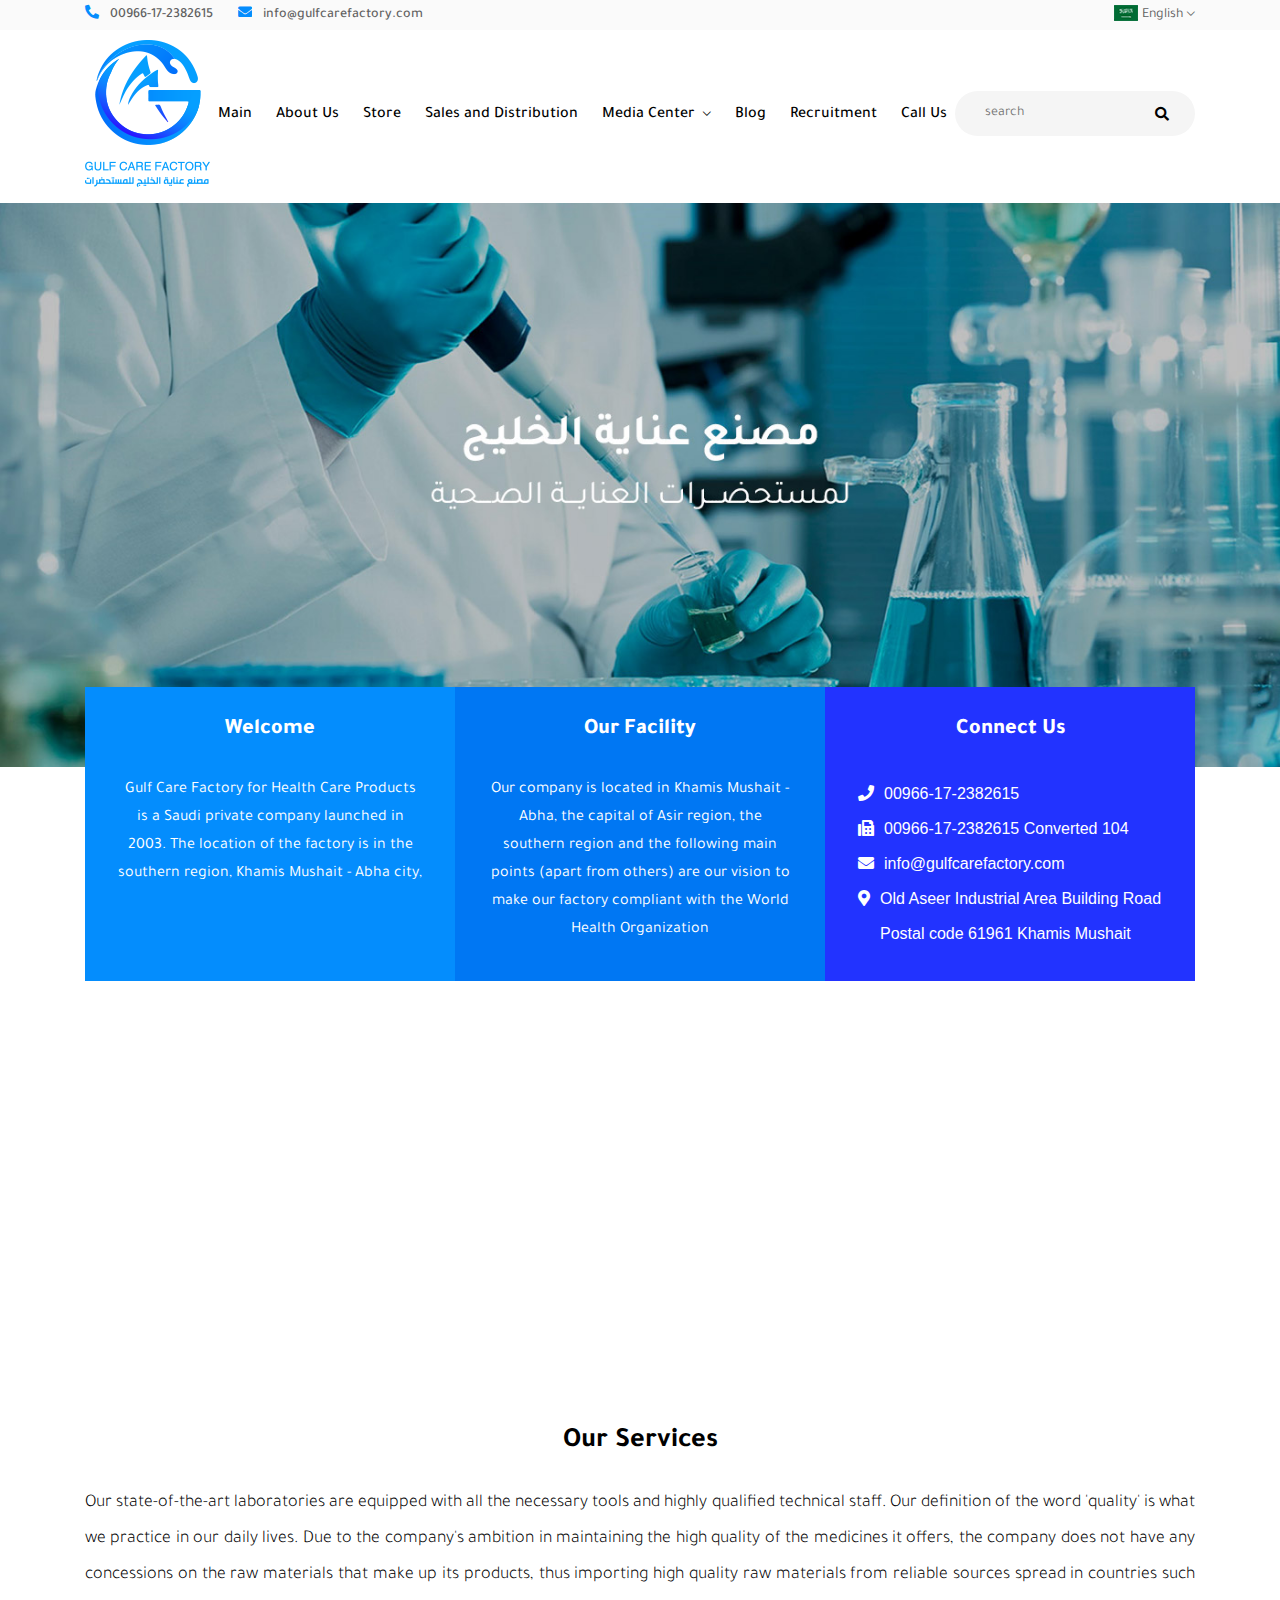
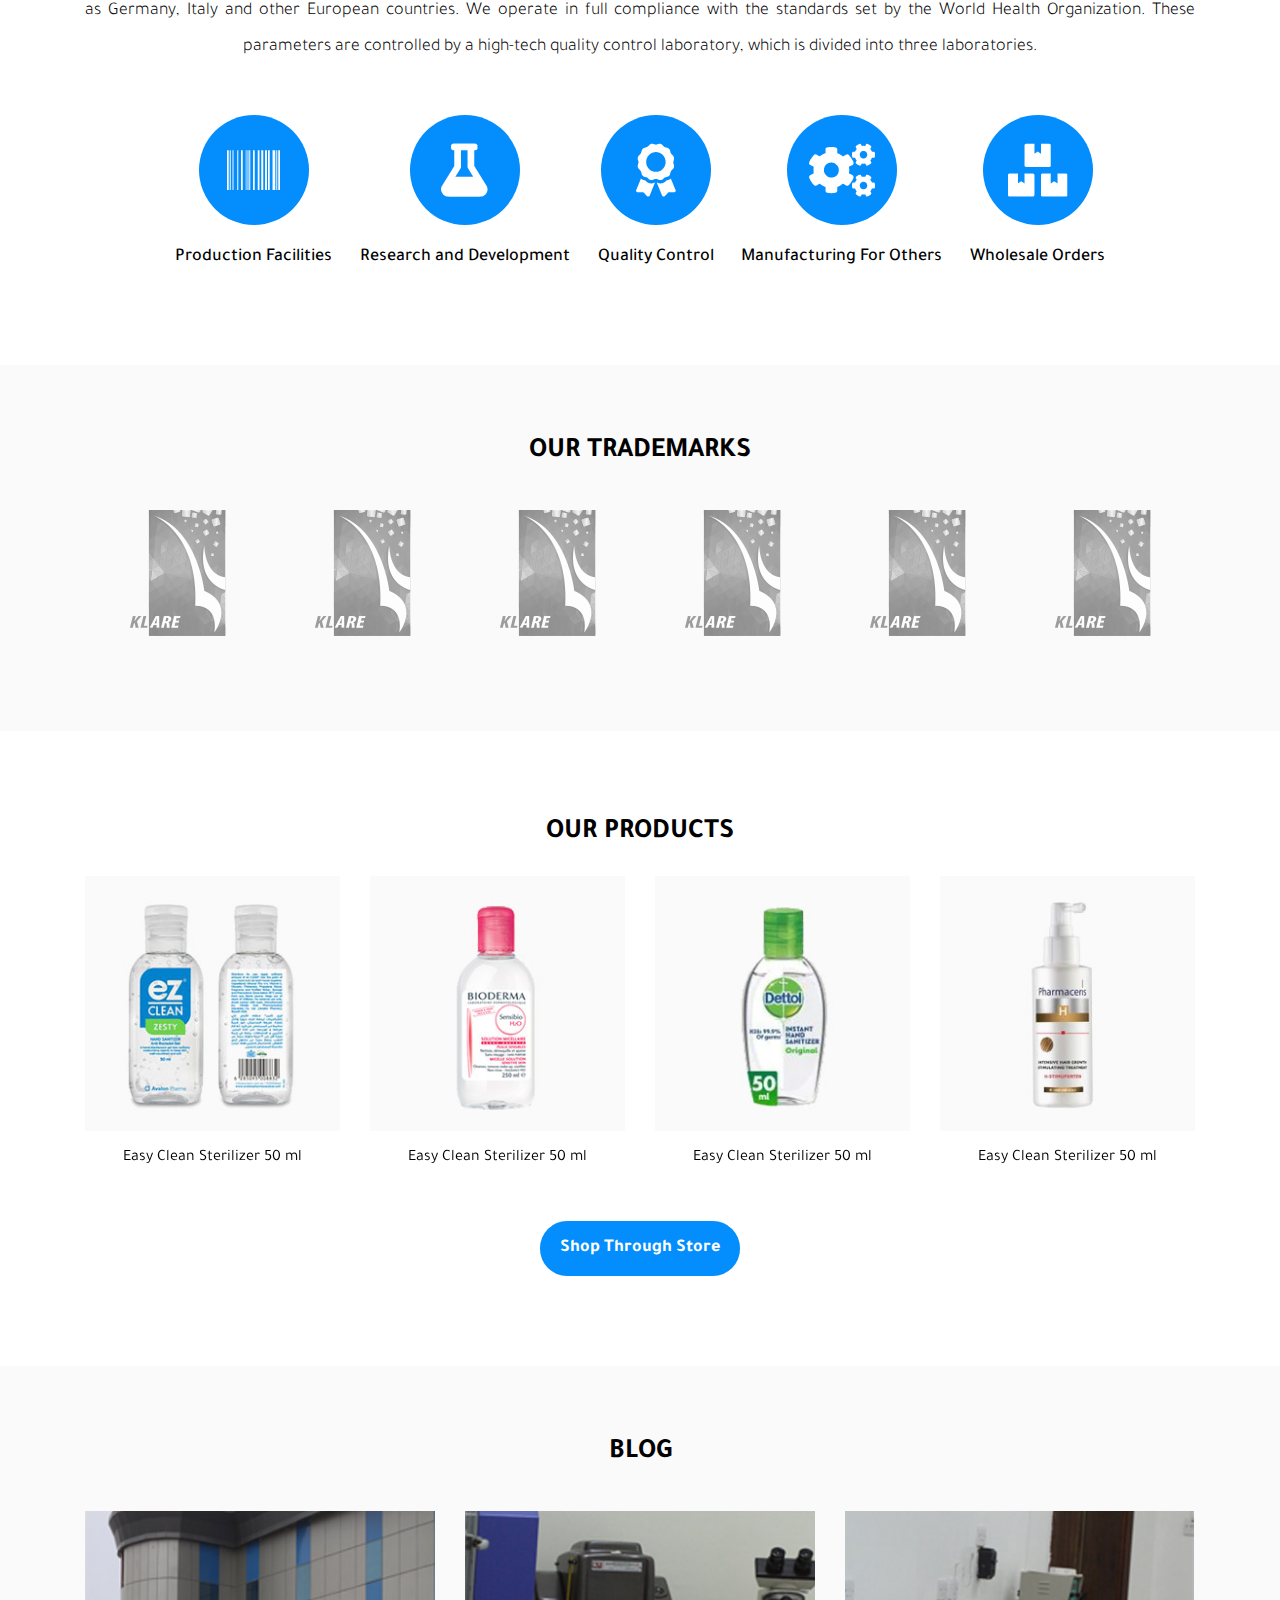
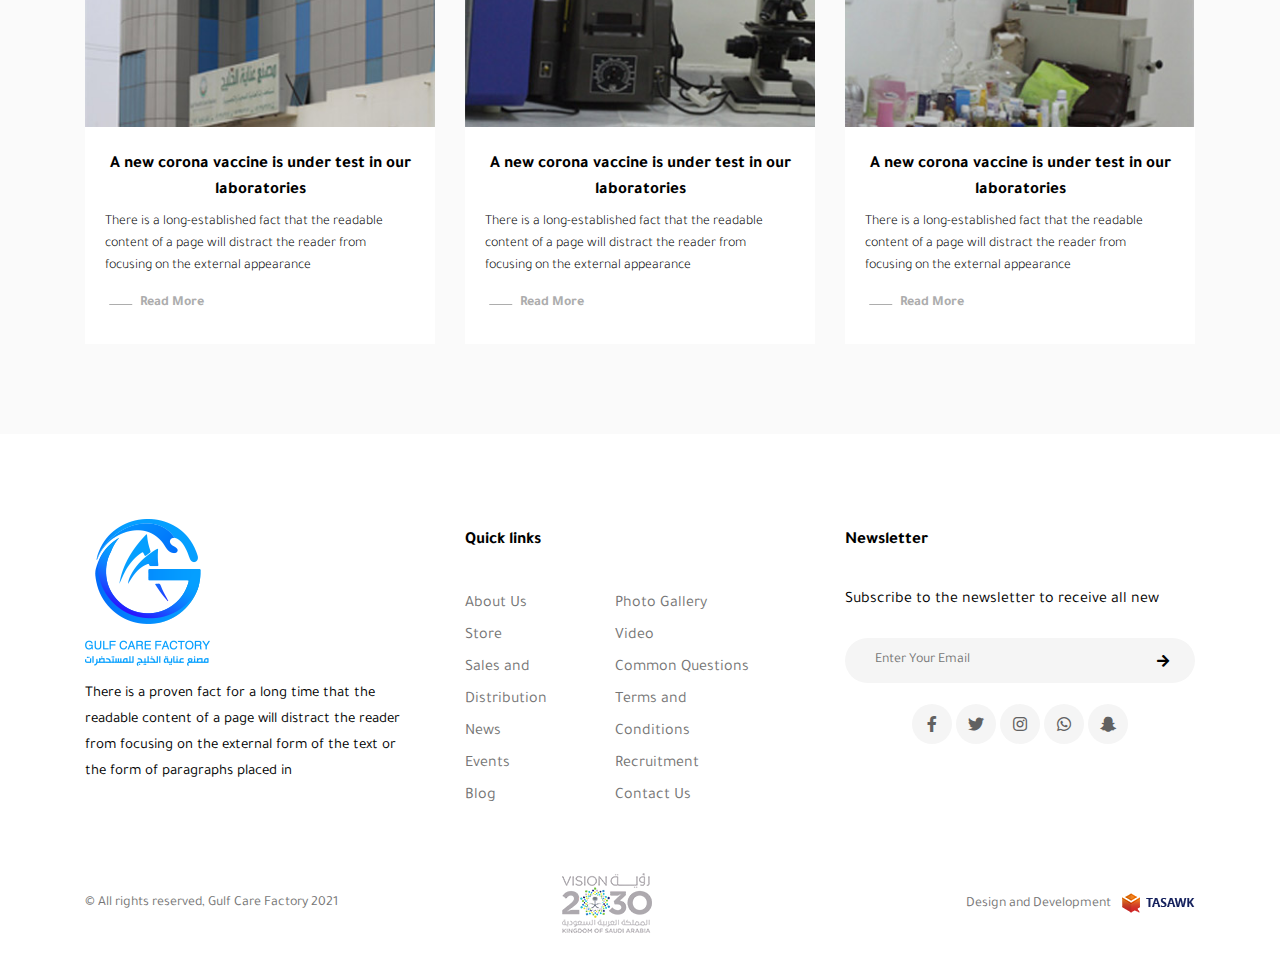
==== commit df5fde66: "modify css" ====
--- a/index.html
+++ b/index.html
@@ -408,9 +408,9 @@
                 <div class="swiper-btn-prev swiper-btn"><span class="fas fa-chevron-right"></span></div>
                 <div class="swiper-btn-next swiper-btn"><span class="fas fa-chevron-left"></span></div>
 
-                <div class="product-submit">
-                    <button class="product-button">Shop Through Store</button>
-                </div>
+            </div>
+            <div class="product-submit">
+                <a href="#" class="product-button">Shop Through Store</a>
             </div>
         </div>
     </div>
--- a/css/style.css
+++ b/css/style.css
@@ -731,6 +731,7 @@
 }
 .product-slider {
     position: relative;
+    margin-bottom: 50px;
   }
   
 .product .product-img {
@@ -746,9 +747,9 @@
     overflow: hidden;
     width: 100%;
 }
-.product{
+/* .product{
     margin-bottom: 50px;
-}
+} */
 .product .product-img img {
     overflow: hidden;
     -webkit-transition: all 0.3s ease-in-out;
@@ -770,7 +771,10 @@
     font-family: "TajawalRegular";
     line-height: 25px;
     transition: all 0.4s ease-in-out;
-    max-height: 30px;
+    /* max-height: 30px; */
+    text-overflow: ellipsis;
+    white-space: nowrap;
+    overflow: hidden;
     text-align: center;
 }
 .product .product-name:hover{
@@ -780,11 +784,16 @@
     text-align: center;
 }
 .product-submit .product-button{
+    text-decoration: none;
+    display: flex;
+    margin: auto;
+    justify-content: center;
+    align-items: center;
     width: 200px;
     height: 55px;
     font-size: 18px;
     font-family: "TajawalBold";
-    line-height: 30px;
+    /* line-height: 30px; */
     background-color: #048dfd;
     color: #fff;
     border: none;
@@ -1547,8 +1556,15 @@
     }
     /*                       brand slider                         */
     /*                       product slider                       */
+    .product .product-name{
+        height: 50px;
+        white-space: pre-wrap;
+        display: -webkit-box;
+        -webkit-line-clamp: 2;
+        -webkit-box-orient: vertical; 
+    }
     .product-slider .swiper-pagination{
-        bottom: 35px;
+        bottom: auto;
     }
     /*                       product slider                       */
     /*                       blog slider                       */
@@ -1620,7 +1636,6 @@
     }
     /*                                   footer                                */
 }
-
 
 .fixall{
     text-decoration: none;
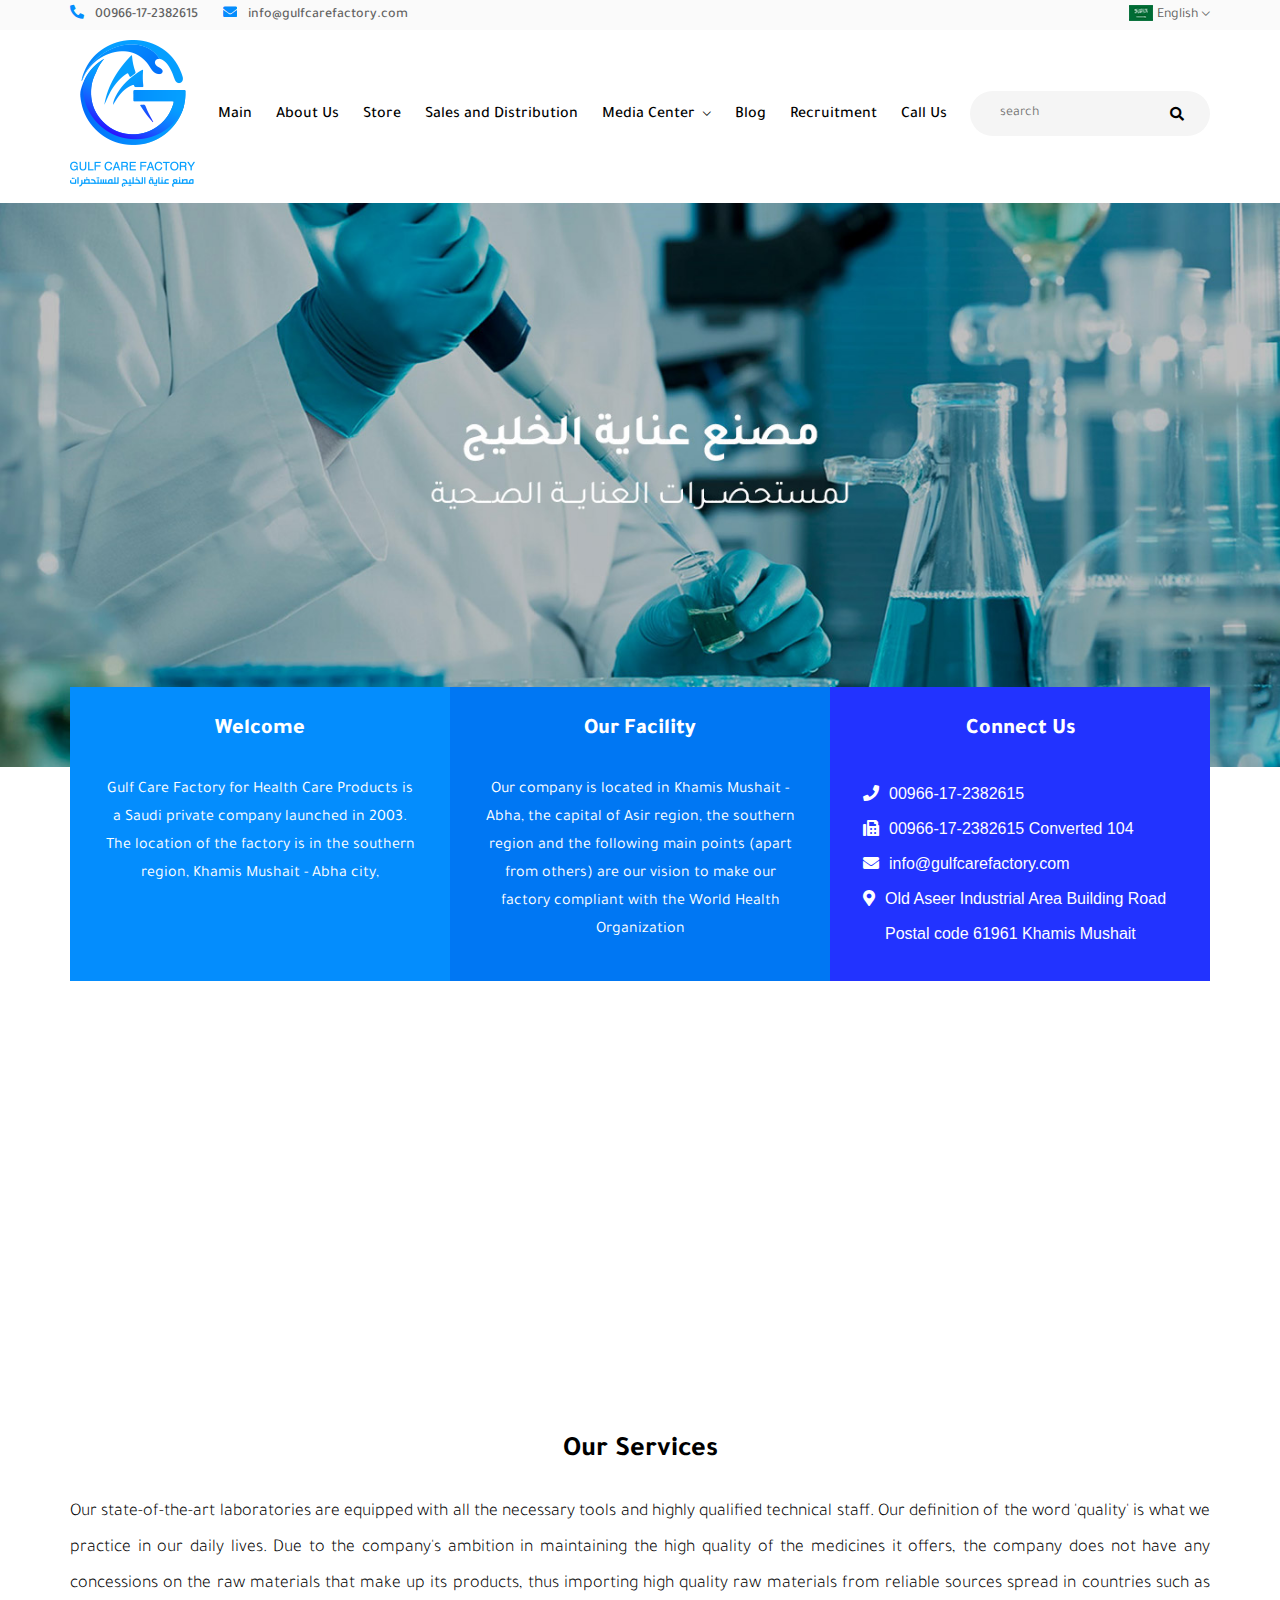
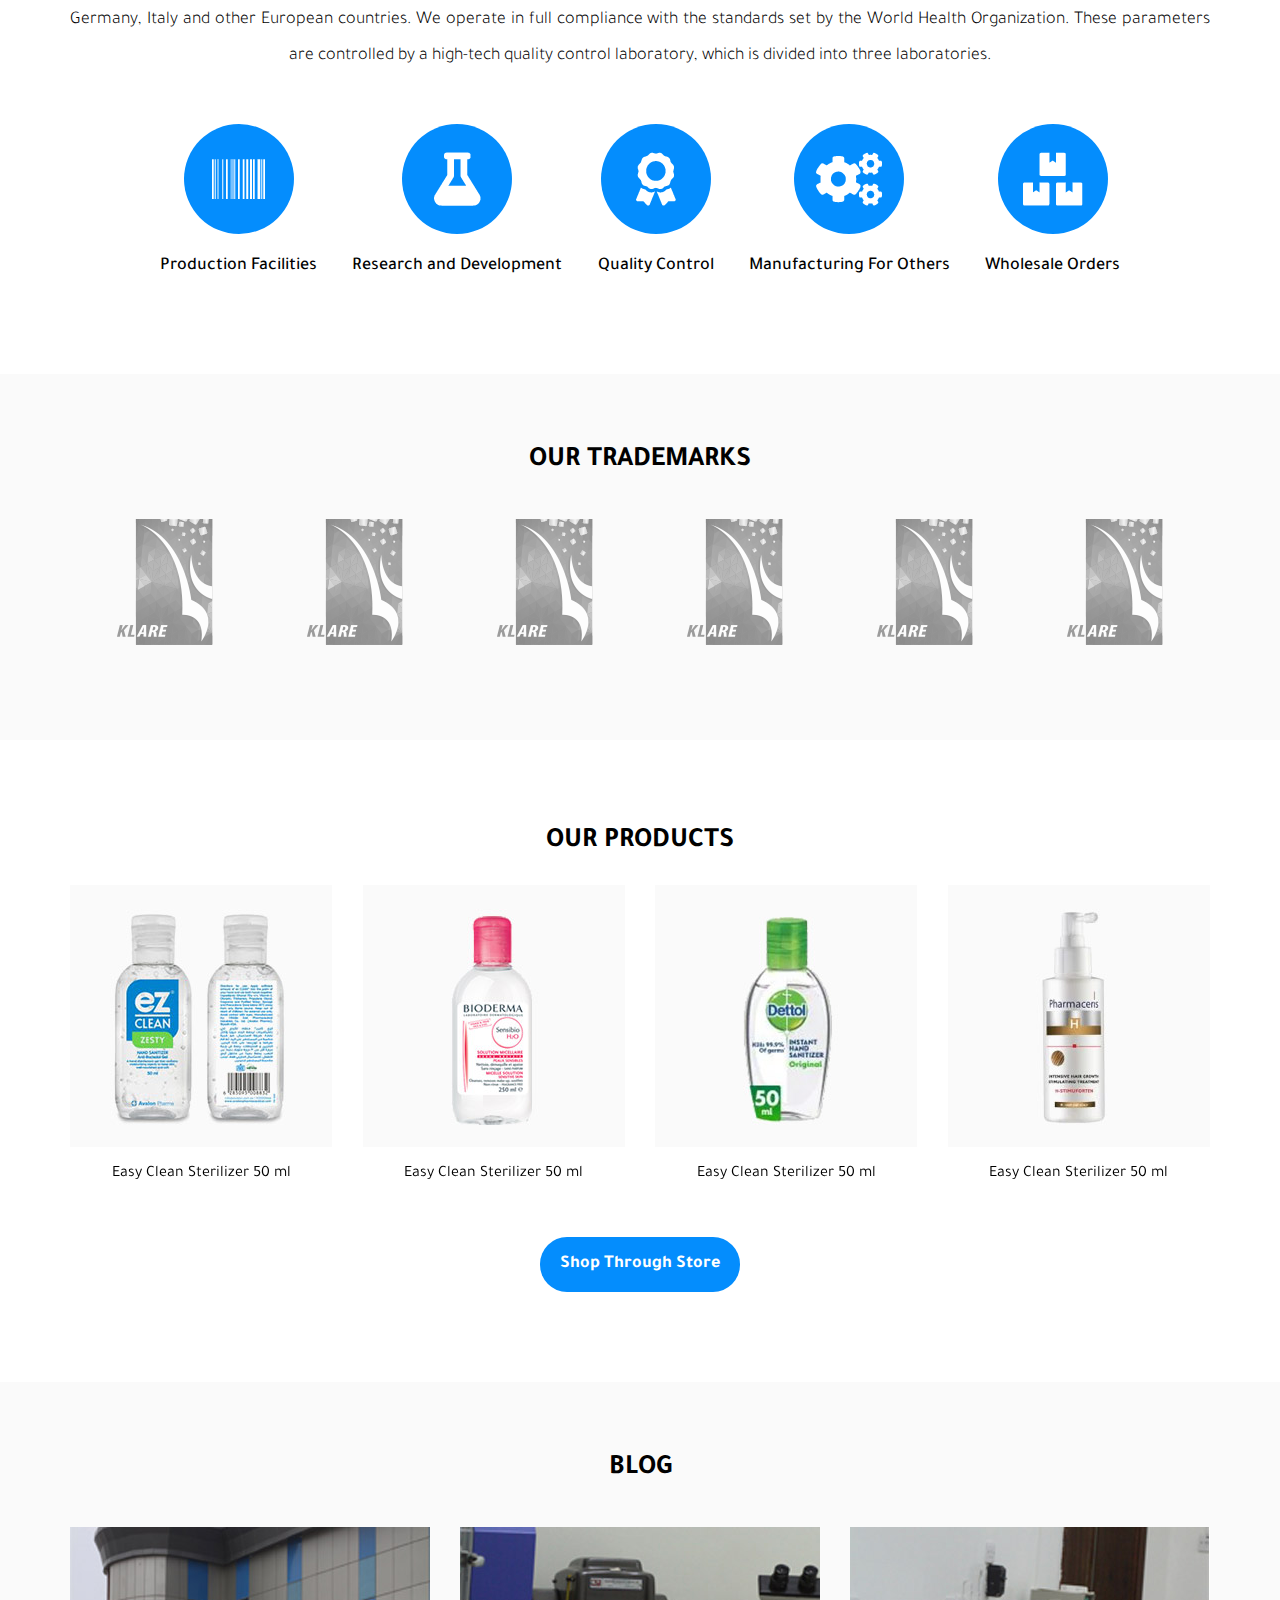
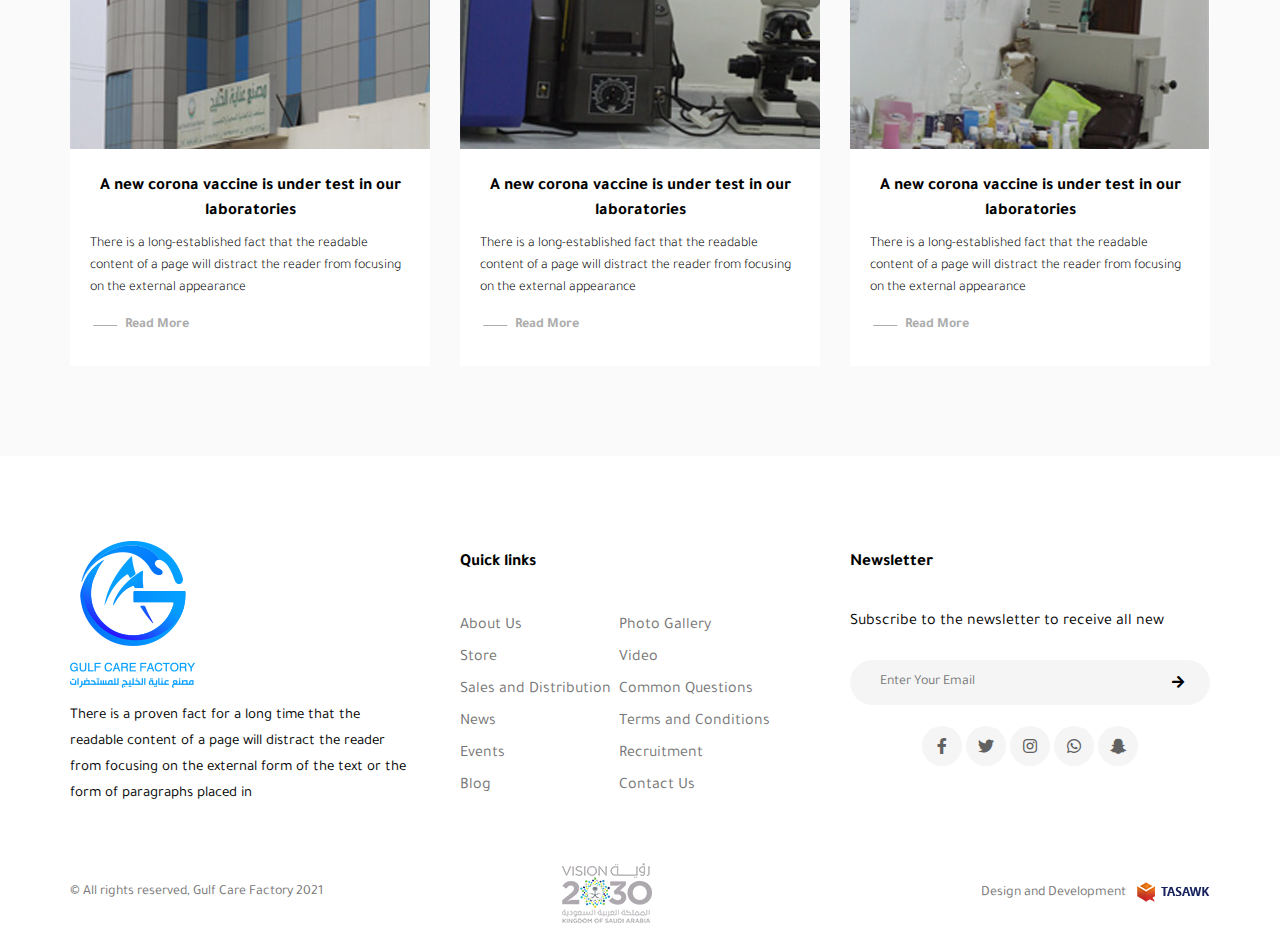
==== commit da594408: "modify css" ====
--- a/index.html
+++ b/index.html
@@ -49,6 +49,11 @@
         <div class="top-header">
             <div class="container">
                 <div class="nav-header plus-class">
+                    <div class="show-icons">
+                        <a class="menu-bars fixall" id="menu-id" href="#!">
+                            <i class="fas fa-bars"></i>
+                        </a>
+                    </div>
                     <figure class="img-logo">
                         <a href="#"><img src="images/logo.png" class="img-fluid"></a>
                     </figure>
@@ -56,17 +61,9 @@
                         <div class="nav-head">
                             <div class="container">
                                 <div class="first-head">
-                                    <figure><img src="images/logo.png" alt="img-logo"></figure>
                                     <a class="fixall close-btn">
                                         <i class="fas fa-times"></i>
                                     </a>
-                                </div>
-                                <div class="search-cont">
-                                    <input type="email" name="txtemail" value="" class="search-input"
-                                        placeholder="search">
-                                    <button type="submit" class="search-button">
-                                        <i class="fas fa-search"></i>
-                                    </button>
                                 </div>
                             </div>
                         </div>
@@ -127,16 +124,16 @@
                             </div>
                         </div>
                     </div>
-                    <div class="search-cont d-none d-lg-block">
+                    <div class="search-cont">
                         <input type="email" name="txtemail" value="" class="search-input"
                             placeholder="search">
                         <button type="submit" class="search-button">
                             <i class="fas fa-search"></i>
                         </button>
                     </div>
-                    <div class="show-icons">
-                        <a class="menu-bars fixall" id="menu-id" href="#!">
-                            <i class="fas fa-bars"></i>
+                    <div class="search-icon d-block d-xl-none">
+                        <a href="#" class="search">
+                            <span class="search-icon open-search"></span>
                         </a>
                     </div>
                 </div>
@@ -221,11 +218,18 @@
     <!-- about us section -->
     <!-- banner section -->
     <div class="banner-section">
-      <div class="container">
-          <div class="banner-image wow fadeInDown" wow-data-delay="5s">
+        <div class="container">
+            <div class="banner-image wow fadeInDown" wow-data-delay="5s">
               <a href="#"><img src="images/banner.jpg" alt="banner-image"></a>
-          </div>
-      </div>
+              <div class="banner-content">
+                    <h2 class="banner-head">Request a quote now</h2>
+                    <p class="banner-pargh">Please contact us so that we can serve you better</p>
+                    <div class="banner-link">
+                        <a href="#" class="banner-button">Get a Quotation</a>
+                    </div>
+                </div>
+            </div>
+        </div>
     </div>
     <!-- banner section -->
     <!-- ourservice section -->
--- a/css/style.css
+++ b/css/style.css
@@ -298,25 +298,14 @@
     overflow: hidden;
     width: 100%;
   }
-  .swiper-pagination {
-    position: relative;
-    width: 100%;
-    bottom: auto;
-    display: none;
-    -webkit-box-align: center;
-    -ms-flex-align: center;
-    align-items: center;
-    -webkit-box-pack: center;
-    -ms-flex-pack: center;
-    justify-content: center;
-    margin-top: 30px;
-}
-  .swiper-btn {
+  .main .pro-img img{
+      width: 100%;
+  }
+  .main-slider .swiper-btn {
     position: absolute;
     z-index: 1;
-    bottom: 162px;
-    -webkit-transform: none;
-    transform: none;
+    bottom: 50%;
+    transform: translateY(-50%);
     width: 42px;
     height: 42px;
     background-color: transparent;
@@ -336,7 +325,7 @@
   }
   
   @media (min-width: 1320px) {
-    .swiper-btn {
+    .main-slider .swiper-btn {
       display: -webkit-box;
       display: -ms-flexbox;
       display: flex;
@@ -356,10 +345,10 @@
     right: 57px;
   }
   
-  .swiper-pagination {
-    position: relative;
+  .main-slider .swiper-pagination {
+    position: absolute;
     width: 100%;
-    bottom: auto;
+    bottom: 22px;
     display: none;
     -webkit-box-align: center;
     -ms-flex-align: center;
@@ -367,11 +356,10 @@
     -webkit-box-pack: center;
     -ms-flex-pack: center;
     justify-content: center;
-    margin-top: 30px;
   }
   
   @media (max-width: 991px) {
-    .swiper-pagination {
+    .main-slider .swiper-pagination {
       display: -webkit-box;
       display: -ms-flexbox;
       display: flex;
@@ -390,12 +378,12 @@
     border-radius: 50%;
   }
   
-  .swiper-pagination .swiper-pagination-bullet:hover {
-    background-color: #048dfd;
-  }
-  
-  .swiper-pagination .swiper-pagination-bullet.swiper-pagination-bullet-active {
-    background-color: #048dfd;
+  .main-slider .swiper-pagination .swiper-pagination-bullet:hover {
+    background-color: #fff;
+  }
+  
+  .main-slider .swiper-pagination .swiper-pagination-bullet.swiper-pagination-bullet-active {
+    background-color: #fff;
     opacity: 1;
   }
 
@@ -478,6 +466,53 @@
     width: 100%;
     object-fit: cover;
 }
+.banner-content{
+    position: absolute;
+    top: 50%;
+    transform: translateY(-50%);
+    left: 70px;
+}
+
+html[dir=rtl] .banner-content{
+    text-align: right;
+    left: unset;
+    right: 70px;
+}
+.banner-content .banner-head{
+    font-size: 32px;
+    font-family: "TajawalExtraBold";
+    color: #000;
+    line-height: 25px;
+    margin-bottom: 20px;
+}
+.banner-content .banner-pargh{
+    font-size: 22px;
+    font-family: "TajawalMedium";
+    color: #000;
+    line-height: 25px;
+    margin-bottom: 30px;
+}
+.banner-content .banner-button{
+    text-decoration: none;
+    display: flex;
+    justify-content: center;
+    align-items: center;
+    width: 200px;
+    height: 55px;
+    font-size: 18px;
+    font-family: "TajawalBold";
+    background-color: #048dfd;
+    color: #fff;
+    border: none;
+    border-radius: 27px;
+    transition: all 0.3s ease-in-out;
+}
+.banner-content .banner-button:hover{
+    background-color: #fff;
+    color: #048dfd;
+    border: 1px solid #048dfd;
+}
+
 
 /*                        banner-image section                    */
 /*                           service-section                          */
@@ -565,6 +600,35 @@
 }
 
 .image-row a{text-decoration: none;}
+.image-cat .swiper-pagination {
+    position: relative;
+    width: 100%;
+    bottom: auto;
+    display: none;
+    -webkit-box-align: center;
+    -ms-flex-align: center;
+    align-items: center;
+    -webkit-box-pack: center;
+    -ms-flex-pack: center;
+    justify-content: center;
+    margin-top: 30px;
+  }
+  
+  @media (max-width: 991px) {
+    .image-cat .swiper-pagination {
+      display: -webkit-box;
+      display: -ms-flexbox;
+      display: flex;
+    }
+  }
+  .image-cat .swiper-pagination .swiper-pagination-bullet:hover {
+    background-color: #048dfd;
+  }
+  
+  .image-cat .swiper-pagination .swiper-pagination-bullet.swiper-pagination-bullet-active {
+    background-color: #048dfd;
+    opacity: 1;
+  }
 
 
 /*                           image-cat section                        */
@@ -601,9 +665,11 @@
     justify-content: center;
     overflow: hidden;
     width: 100%;
+    height: 126px;
 }
   
 .brand-slider .brand-img img { 
+    max-height: 100%;
     overflow: hidden;
     opacity: 0.5;
     filter: grayscale(1);
@@ -943,6 +1009,7 @@
 }
   
 .blog .blog-img img {
+    width: 100%;
     overflow: hidden;
     -webkit-transition: all 0.3s ease-in-out;
     transition: all 0.3s ease-in-out;
@@ -1108,7 +1175,7 @@
 /*                             blog section                          */
 /*                              footer                               */
 footer {
-    padding-bottom: 45px;
+    padding-bottom: 20px;
 }
 footer a{
     text-decoration: none;
@@ -1291,6 +1358,17 @@
 /*                    menu in phone size                      */
 
 @media (max-width: 1199px){
+    /*logo*/
+    html[dir=rtl] .nav-header figure{
+        text-align: center;
+    }
+    .nav-header figure{
+        text-align: center;
+    }
+    .nav-header figure img{
+        max-width: 60%;
+    }
+    /*logo*/
     /*header-info*/
     .header-info .info-cont{
         display: none;
@@ -1300,15 +1378,51 @@
         justify-content: space-between;
     } */
     /*header-info*/
+    
+    /*open search*/
     .search-cont{
-        width: 100%;
-    }
+        width: 90%;
+        position: absolute;
+        top: -500px;
+        transition: all 0.4s ease-in-out;
+        z-index: 99999;
+        left: 50%;
+    transform: translateX(-50%);
+    }
+    .search-open {
+        top: 100px;
+    }
+    .search-icon{
+        display: inline-flex;
+        width: 24px;
+        justify-content: flex-end;
+    }
+    .open-search::after {
+        content: "\f002";
+        font-family: "Font Awesome 5 Free";
+        font-weight: 700;
+        text-decoration: none;
+        color: #000;
+        font-size: 24px;
+        width: 24px;
+    }
+    .close-search::after {
+        content: "\f00d";
+        font-family: "Font Awesome 5 Free";
+        font-weight: 700;
+        text-decoration: none;
+        color: #000;
+        font-size: 24px;
+        width: 24px;
+    }
+    /*open search*/
     .lang-section.hide-big{
         display: block;
-        text-align: center;
+        text-align: start;
+        padding: 0 15px;
     }
     .lang-section.hide-big .lang-word{
-        color: #fff;
+        color: #000;
         font-size: 17px;
         font-family: "TajawalMedium";
     }
@@ -1317,7 +1431,7 @@
     }
     .nav-header .dropdown>a:hover,
     .chevron-down:hover {
-        color: #fff;
+        color: #000;
     }
     .navgition .dropdown-content {
         background-color: transparent;
@@ -1337,12 +1451,12 @@
         transition: none;
     }
     .nav-header{
-        padding: 20px 0 18px;
+        padding: 15px 0 15px;
     }
     
     .menu-bars {
         font-size: 24px;
-        color: #048dfd;
+        color: #000;
         transition: .3s;
         display: block;
         margin-right: 8px;
@@ -1357,24 +1471,25 @@
     .navgition {
         display: block;
         position: fixed;
-        padding: 30px;
+        /* padding: 30px; */
         padding-top: 0;
-        left: 0px;
+        left: -1000px;
         top: 0;
         bottom: 0;
-        width: 100%;
+        width: 80%;
         height: 100%;
-        background-color: rgb(4, 141, 253, .969);
+        background-color: rgb(255, 255, 255, .969);
         transition: .4s;
         z-index: 200;
-        opacity: 0;
-        visibility: hidden;
         overflow-y: auto;
         transition: all .3s ease-in-out;
     }
+    html[dir=rtl] .navgition{
+        left: auto;
+        right: -1000px;
+    }
     .reset-left {
-        opacity: 1;
-        visibility: visible;
+        left: 0;
     }
     html[dir=rtl] 
     .reset-left {
@@ -1395,18 +1510,19 @@
         padding: 20px 0 18px;
     }
     .nav-head .first-head{
-        display: flex;
+        /* display: flex; */
+        text-align: start;
         align-items: center;
         width: 100%;
         justify-content: space-between;
-        margin-bottom: 15px;
+        margin-top: 20px;
     }
     .empty-div{flex: 1;}
     .nav-head img{
         filter : brightness(0) invert(1);
     }
     .nav-head .close-btn {
-        color: #fff;
+        color: #000;
         font-size: 24px;
         text-align: start;
     }
@@ -1415,7 +1531,7 @@
         flex-direction: column;
         text-align: left;
         align-items: baseline; 
-             
+        padding: 0 15px;     
     }
     .nav-header li{
         margin-right:  0;
@@ -1438,11 +1554,11 @@
     .nav-header li a{
         display: flex;
         align-items: center;
-        justify-content: center;
-        color: #fff;
+        /* justify-content: center; */
+        color: #000;
     }
     .nav-header li a:hover{
-        color: #fff;
+        color: #000;
     }
 
     .big-menu .dropdown-content {
@@ -1456,7 +1572,7 @@
         visibility: visible;
     }
     .nav-header li a:hover, .nav-header .lang-word:hover{
-        color: #fff;
+        color: #000;
     }
     .dropdown-content::before{
         display: none;
@@ -1465,7 +1581,8 @@
         text-align: right;
     }
     .nav-header .dropdown-content a{
-        color: #fff;
+        color: #000;
+        text-align: start;
     }
     .header-info .empty-div,
     .header-info .lang-section{
@@ -1529,15 +1646,54 @@
     }
     .about-section .about-cont{
         flex-direction: column;
+        margin-top: 0;
     }
     .about-cont .about-box{
-        margin-bottom: 15px;
+        margin-bottom: 0;
         padding: 30px 15px;
         flex: auto;
-        min-height: 293px;
+        /* min-height: 293px; */
+    }
+    .about-box .about-head{
+        margin-bottom: 15px;
     }
     
     /*                       about section                        */
+    /*                        banner section                      */
+    .banner-image img{
+        min-height: 240px;
+    }
+    .banner-content {
+        position: absolute;
+        top: 0;
+        left: 0;
+        transform: unset;
+        display: flex;
+        flex-direction: column;
+        align-items: center;
+        justify-content: center;
+        width: 100%;
+        height: 100%;
+    }
+    html[dir=rtl] .banner-content{
+        right: 0;
+        transform: unset;
+    }
+    .banner-content .banner-head{
+        font-size: 28px;
+        margin-bottom: 15px;
+    }
+    .banner-content .banner-pargh{
+        font-size: 15px;
+        margin-bottom: 15px;
+    }
+    .banner-content .banner-button{
+        width: 160px;
+        height: 42px;
+        text-align: center;
+        font-size: 16px;
+    }
+    /*                        banner section                      */
     /*                        image-cat section                   */
     .image-row{
         padding: 0;
@@ -1570,12 +1726,10 @@
     /*                       blog slider                       */
     .blog-section{
         margin-bottom: 55px;
+        padding: 75px 0 90px;
     }
     .blog .blog-content{
         padding: 25px 10px 30px;
-    }
-    .blog .blog-name{
-        font-size: 15px;
     }
     .blog .blog-pargh{
         text-align: justify;
@@ -1597,14 +1751,23 @@
     .first-footer .footer-pargh{
         padding: 0;
         text-align: center;
-        margin-bottom: 15px;
+        margin-bottom: 30px;
     }
     .list-footer .list-head, .news-letter .news-header{
         text-align: center;
         margin-bottom: 10px;
     }
     .first-footer .list-cont{
+        justify-content: unset;
+        flex-wrap: wrap;
         padding: 0;
+    }
+    .nav-foot-cont {
+        width: 50%;
+    }
+    ul.nav-foot.list-unstyled{
+        text-align: center;
+        margin-bottom: 30px;
     }
     html[dir=rtl] .first-footer .list-cont{
         padding: 0;
@@ -1635,6 +1798,11 @@
         transform: none;
     }
     /*                                   footer                                */
+}
+@media (min-width: 1200px){
+.container, .container-lg, .container-md, .container-sm, .container-xl {
+    max-width: 1170px;
+    }
 }
 
 .fixall{
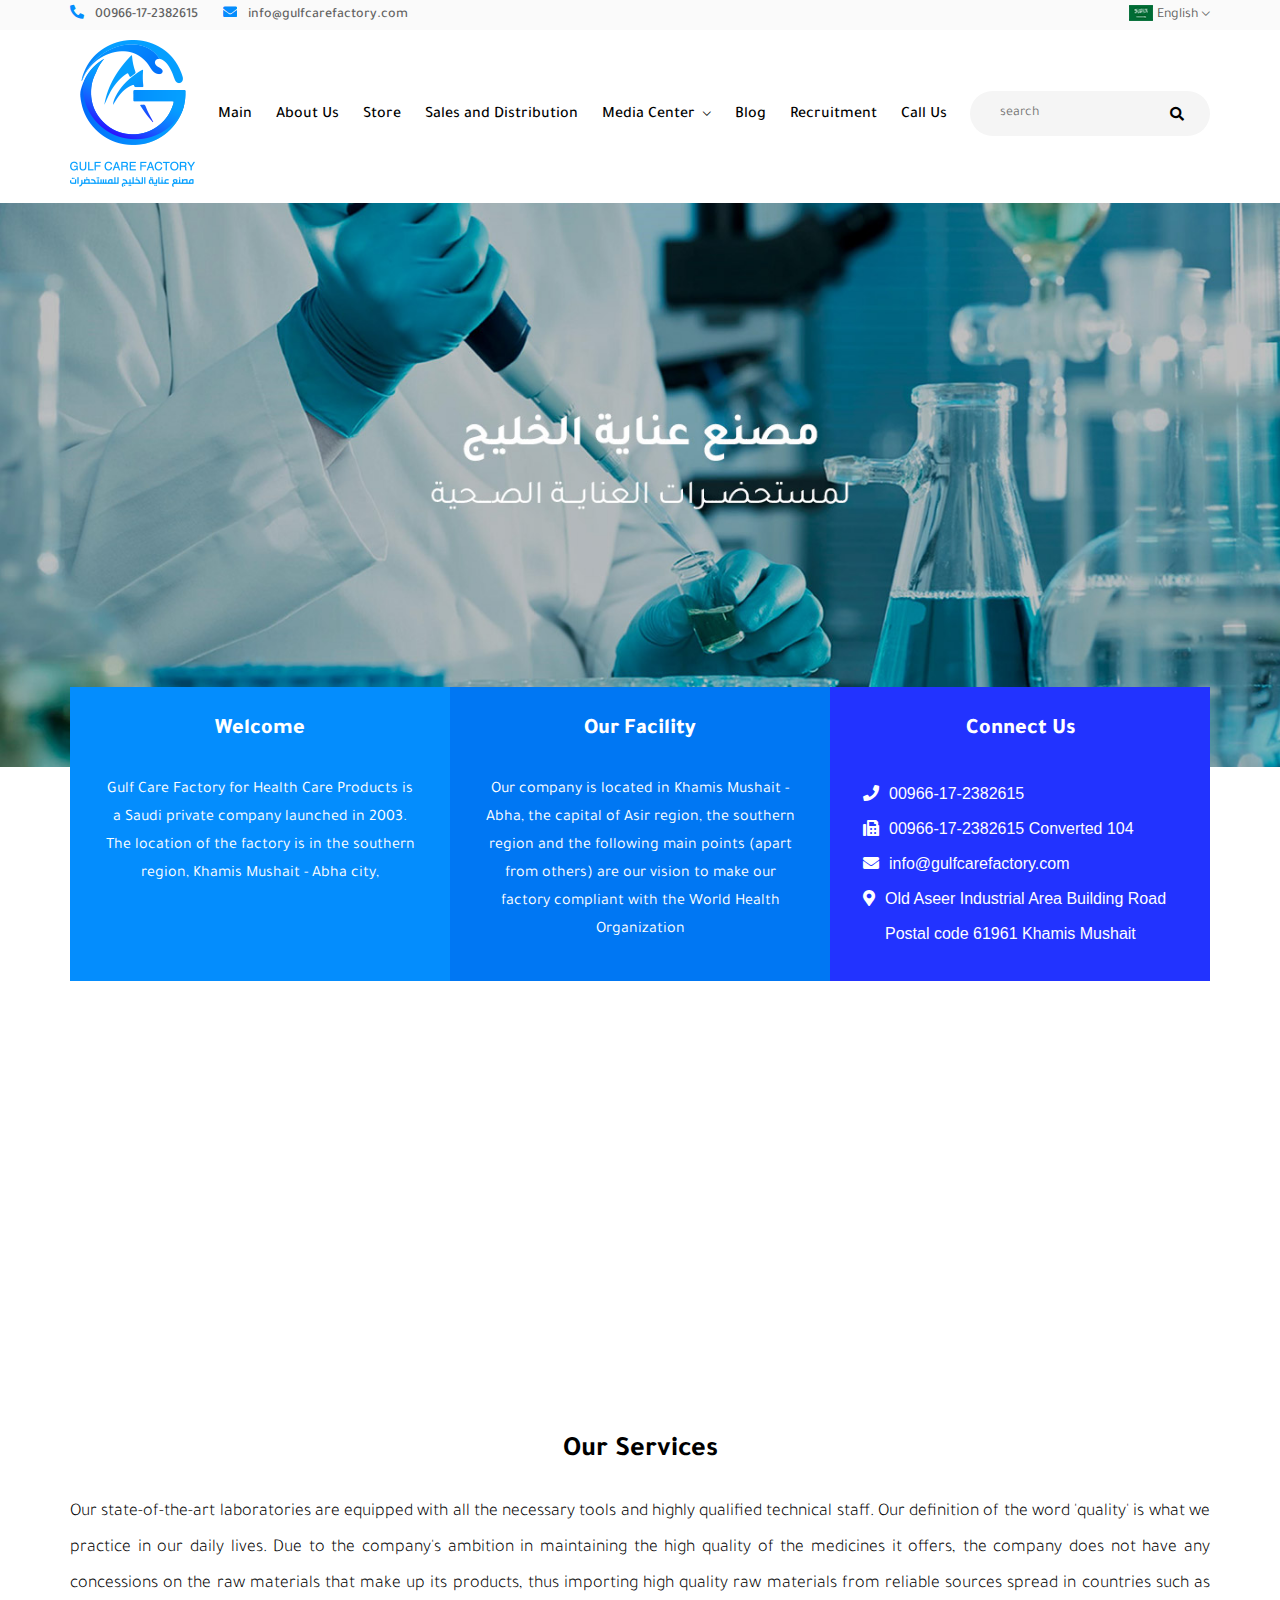
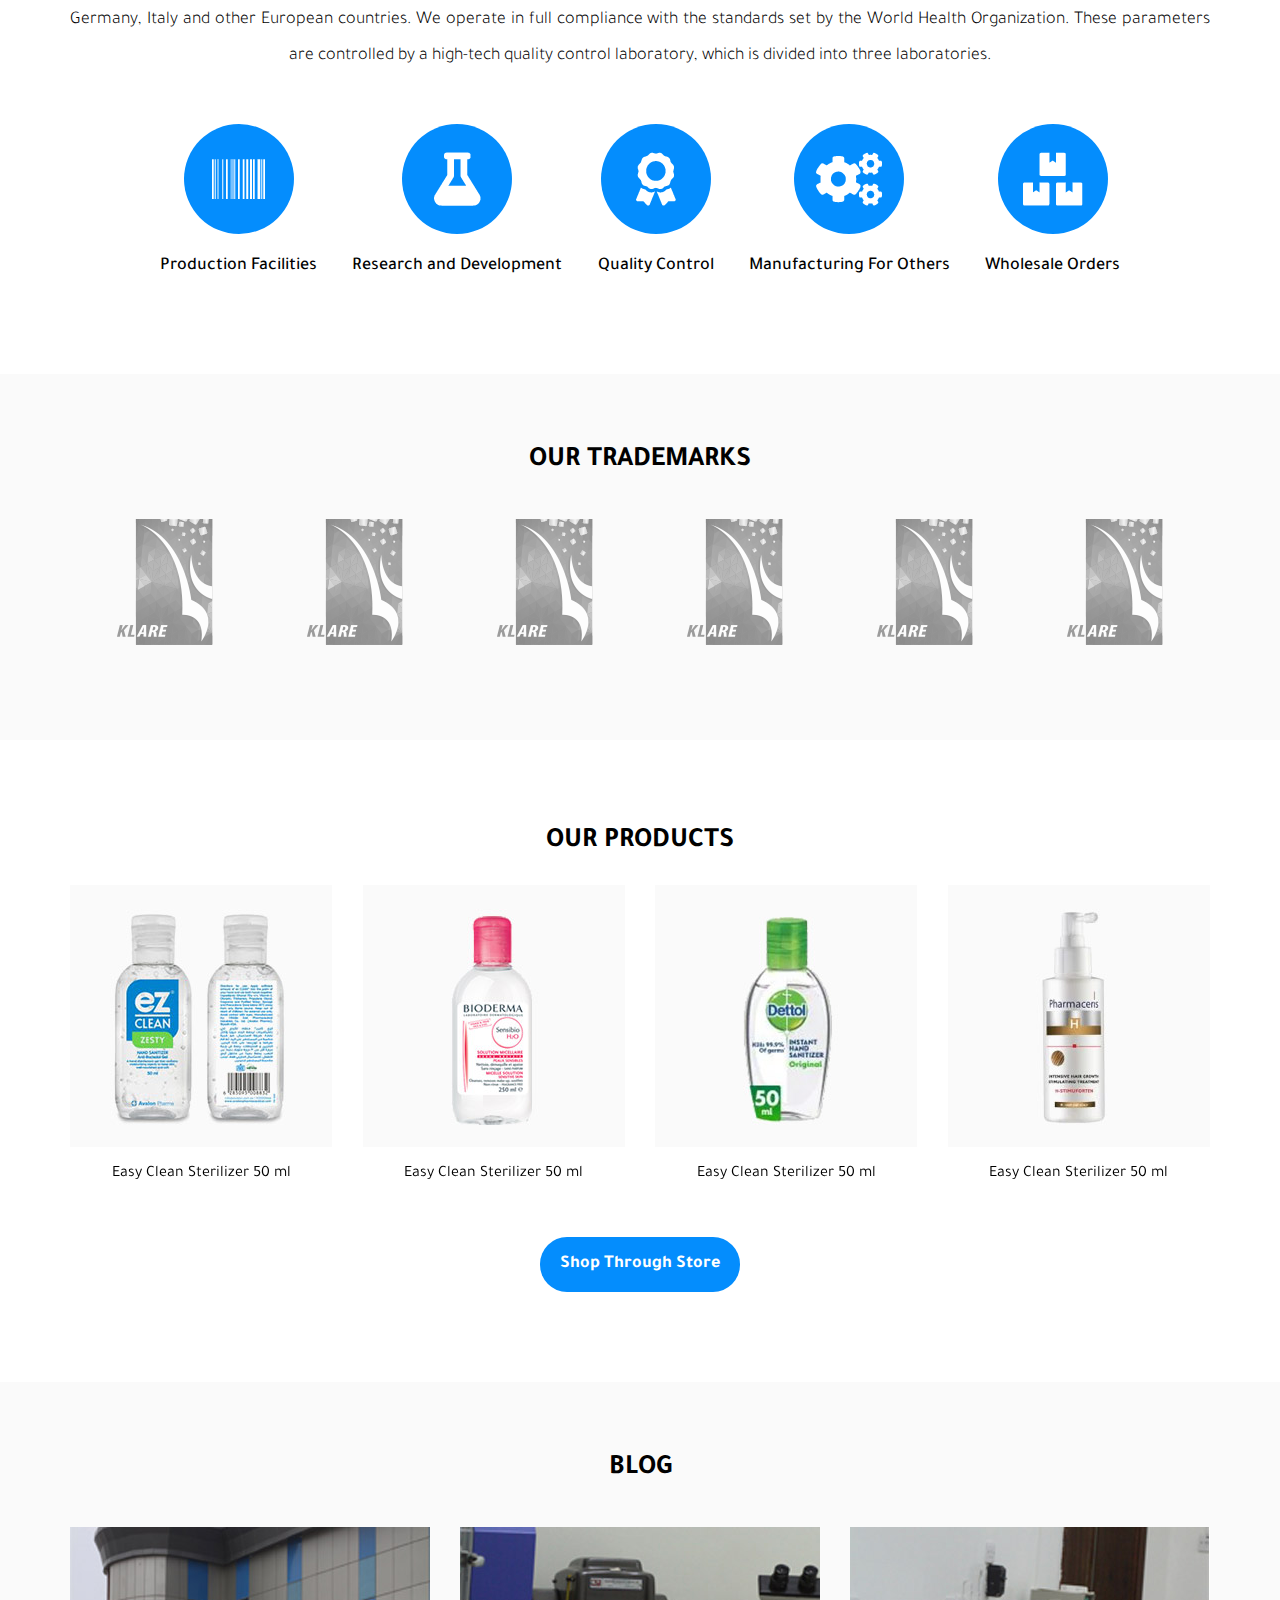
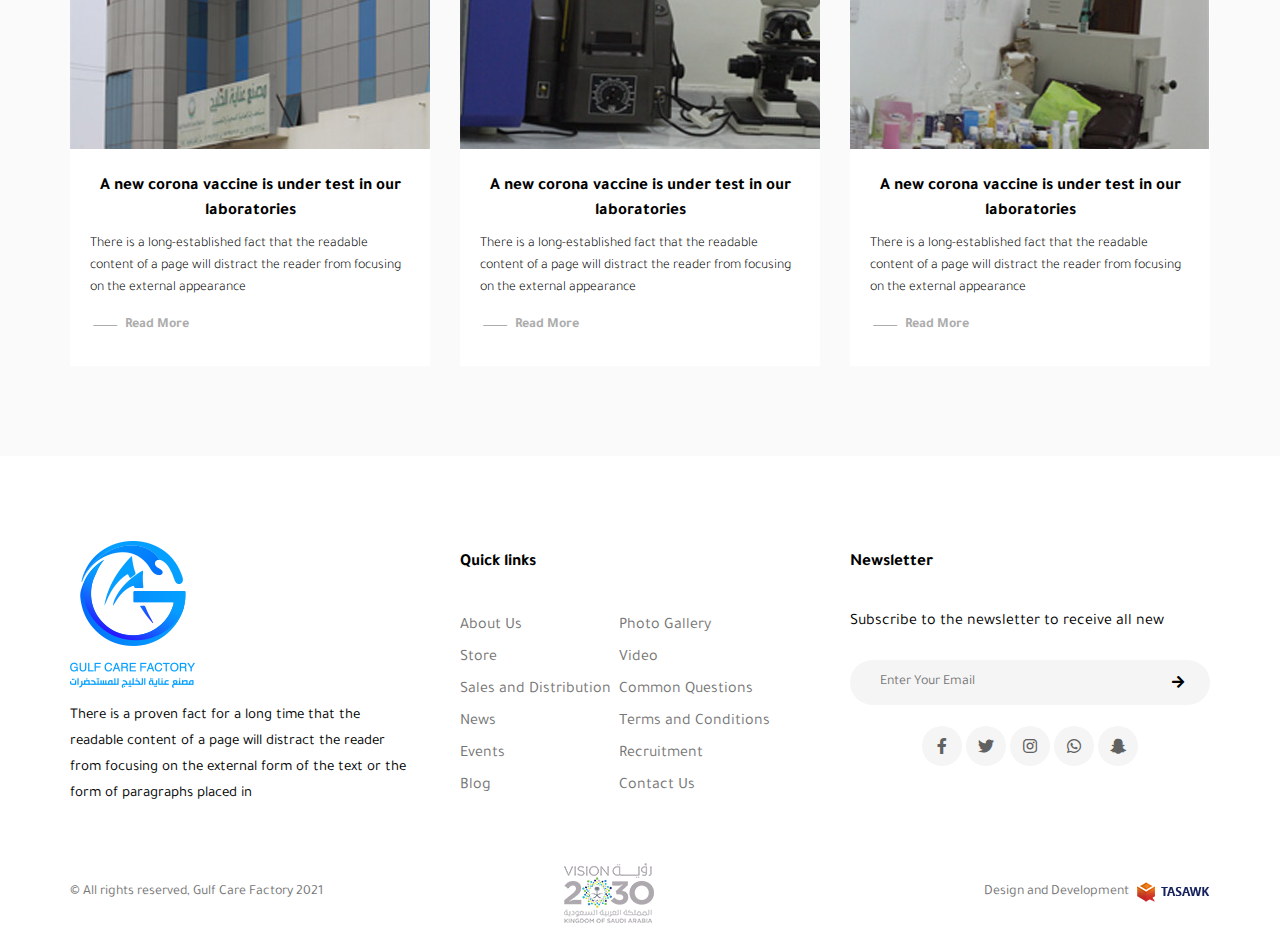
==== commit 3d4ad95c: "modify css" ====
--- a/index.html
+++ b/index.html
@@ -220,7 +220,7 @@
     <div class="banner-section">
         <div class="container">
             <div class="banner-image wow fadeInDown" wow-data-delay="5s">
-              <a href="#"><img src="images/banner.jpg" alt="banner-image"></a>
+              <img src="images/banner.jpg" alt="banner-image">
               <div class="banner-content">
                     <h2 class="banner-head">Request a quote now</h2>
                     <p class="banner-pargh">Please contact us so that we can serve you better</p>
--- a/css/style.css
+++ b/css/style.css
@@ -466,6 +466,9 @@
     width: 100%;
     object-fit: cover;
 }
+html[dir=ltr] .banner-image img{
+    transform: rotatey(180deg);
+}
 .banner-content{
     position: absolute;
     top: 50%;
@@ -1348,6 +1351,10 @@
 .second-footer .taswak{
     max-width: 100%;
     margin-inline-start: 8px;
+}
+.design-text{
+    display: flex;
+    align-items: center;
 }
 
 
@@ -1790,9 +1797,9 @@
         order: 3;
         display: flex;
     }
-    .design-text span{
+    /* .design-text span{
         padding-top: 4px;
-    }
+    } */
     .second-footer .saudi-img,
     html[dir=rtl] .second-footer .saudi-img{
         transform: none;
